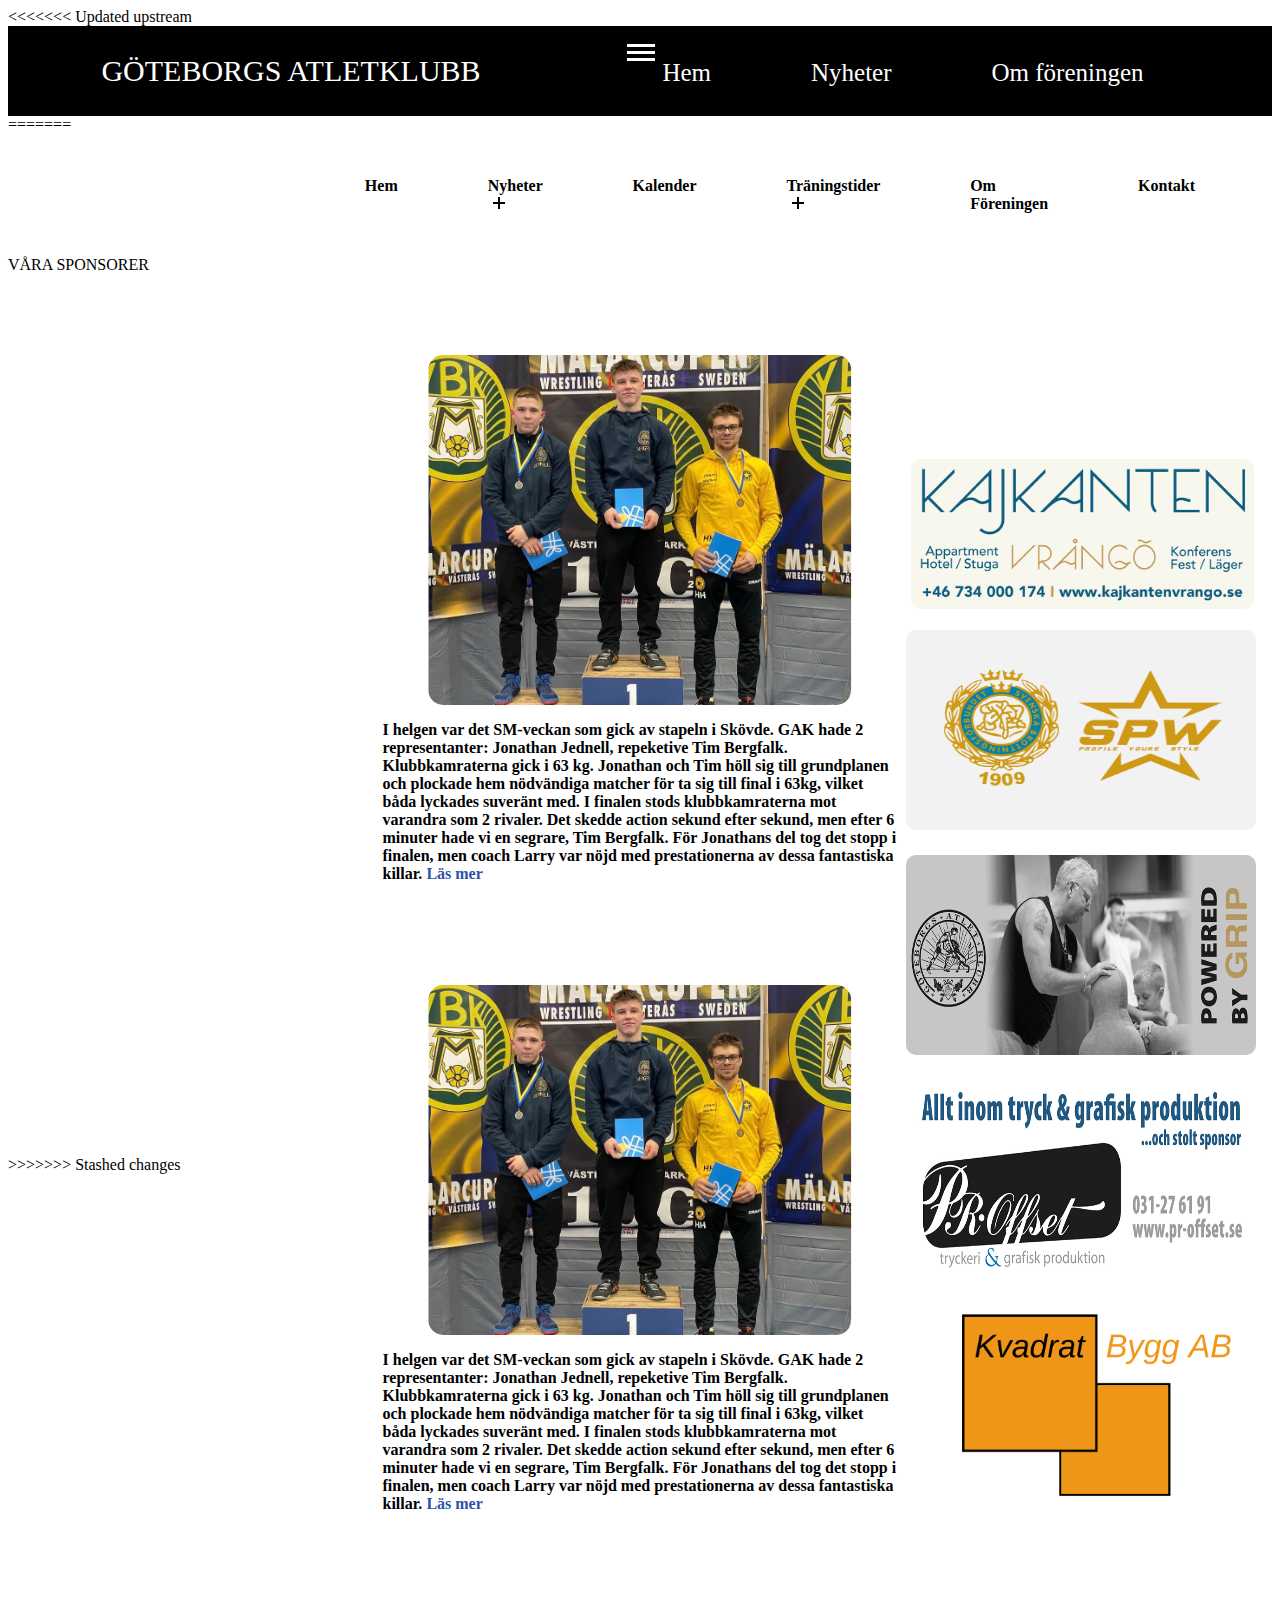
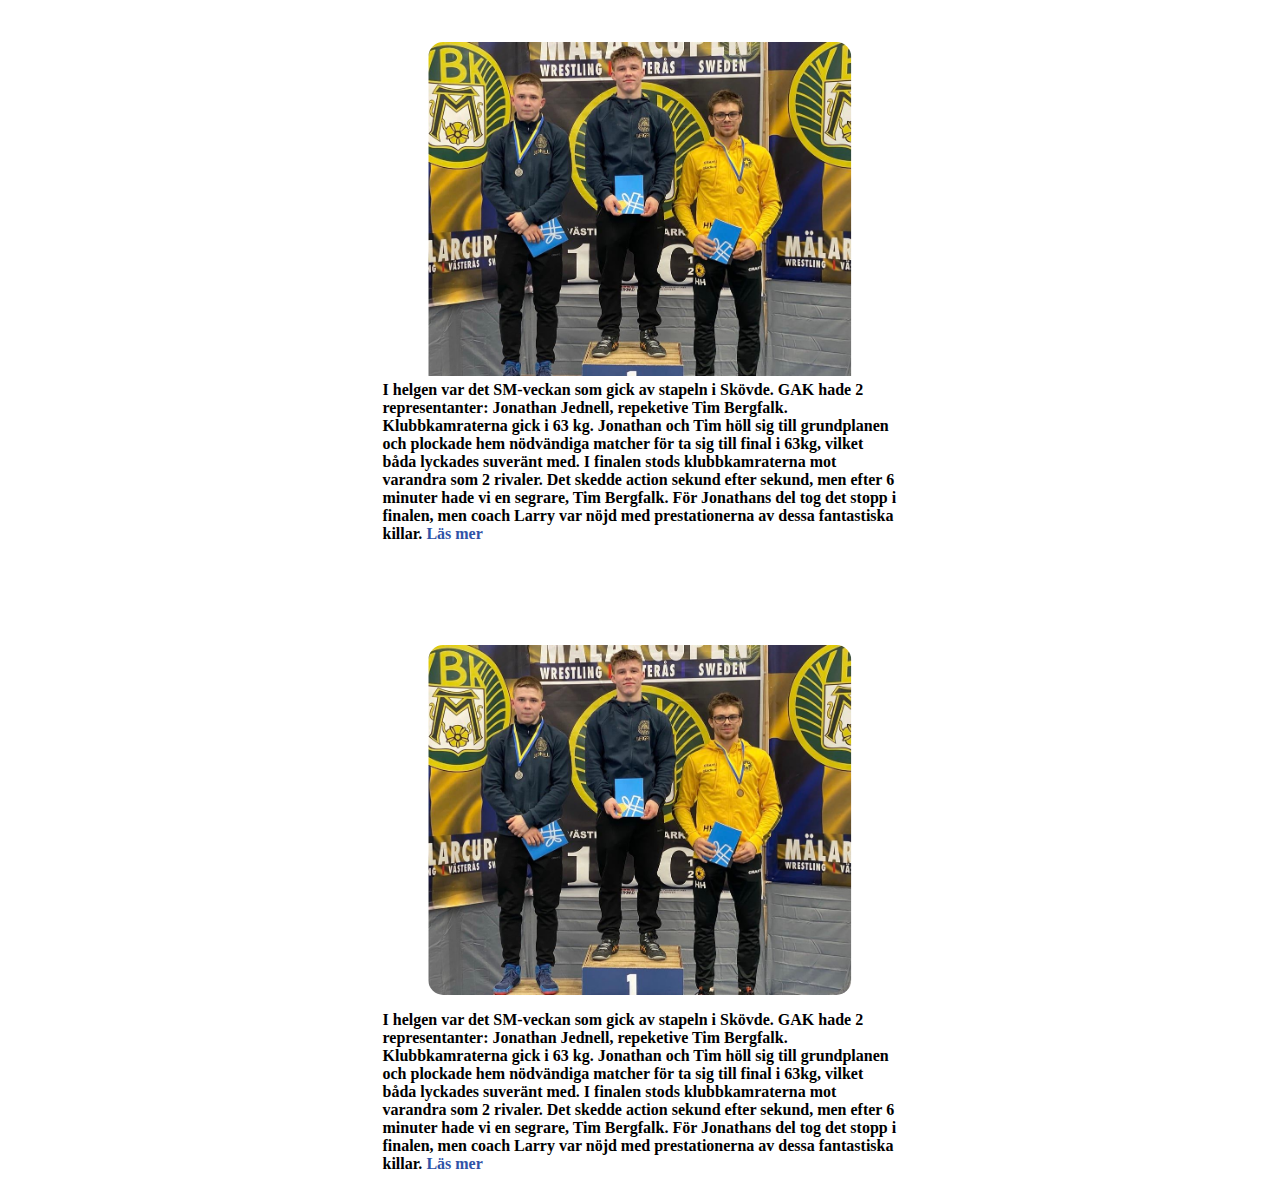
==== index.html @ 0776676f "2023-02-24" ====
<!DOCTYPE html>
<html lang="en">
<head>
    <meta charset="UTF-8">
    <meta http-equiv="X-UA-Compatible" content="IE=edge">
    <meta name="viewport" content="width=device-width, initial-scale=1.0">
    <link rel="stylesheet" href="/css/style.css">
    <title>Göteborgs atletklubb</title>
</head>
<body>
<<<<<<< Updated upstream
    <nav class="navbar">
        <a class="logo" href="#">GÖTEBORGS ATLETKLUBB</a>
        <ul class="nav-links">
            <input type="checkbox" id="checkbox_toggle">
            <label for="checkbox_toggle"class="hamburger"><span class="hamburger-line"></span></label>
            <div class="menu">
                <li><a href="index.html">Hem</a></li>
                <li><a href="nyheter.html">Nyheter</a></li>
                <li><a href="om_foreningen.html">Om föreningen</a></li>
            </div>
        </ul>
    </nav>
</body>
</html>


<!--Försök att ta bort hamburger-line när den är på desktop till nästa gång-->
=======

    <!--Header start-->
    <header class="header">
        <div class="container">
            <div class="header-main">
                <div class="logo">
                   <center><a href="#"><img src="/img/download-removebg-preview (1).png" alt="" class="loggan"></a></center> 
                    <strong><p>Göteborgs atletklubb</p></strong>
                </div>
                <div class="open-nav-menu">
                    <span></span>
                </div>
                <div class="menu-overlay">
                </div>
                <!--Navigation menu start-->
                <nav class="nav-menu">
                    <div class="close-nav-menu">
                        <img class="kryss" src="/img/Red-x-button.png" alt="close">

                    </div>
                    <ul class="menu">
                        <li class="menu-item">
                            <a href="#">Hem</a>
                        </li>
                        <li class="menu-item menu-item-has-children">
                            <a href="#" data-toggle ="sub-menu">Nyheter <i class="plus"></i></a>
                            <ul class="sub-menu">
                                <li class="menu-item"><a href="#">Våra Nyheter</a></li>
                                <li class="menu-item"><a href="#">SBF Nyheter</a></li>
                                <li class="menu-item"><a href="#">Stadslag Nyheter</a></li>
                            </ul>
                        </li> <li class="menu-item">
                            <a href="#">Kalender</a>
                        </li> <li class="menu-item menu-item-has-children">
                            <a href="#" data-toggle ="sub-menu">Träningstider <i class="plus" href="#"></i></a>
                            <ul class="sub-menu">
                                <li class="menu-item"><a href="#">Brottarskolan</a></li>
                                <li class="menu-item"><a href="#">Mellangruppen</a></li>
                                <li class="menu-item"><a href="#">Tävlingsruppen</a></li>
                            </ul>
                        </li> <li class="menu-item">
                            <a href="#">Om föreningen</a>
                        </li> <li class="menu-item">
                            <a href="#">Kontakt</a>
                        </li>
                    </ul>
                </nav>
                <!--Navigation menu end-->
            </div>
        </div>
    </header>
    <!--Header end-->
    <!--Här är början av home-section-->
    <section class="home-section">
        <div class="card">
            <img class="card-img" src="/img/Tim Bergfalk GAK SM guld 63kg 2021.jpeg" alt="">
            <h2>SM-VECKAN 2023</h2>
            <div class="text">
            </div>
            <div class="bildtext">
                <strong><p>I helgen var det SM-veckan som gick av stapeln i Skövde. GAK hade 2 representanter: Jonathan Jednell, repeketive Tim Bergfalk.
                    Klubbkamraterna gick i 63 kg. 
                    Jonathan och Tim höll sig till grundplanen och plockade hem nödvändiga matcher för ta sig till final i 63kg, vilket båda lyckades suveränt med.
                    I finalen stods klubbkamraterna mot varandra som 2 rivaler. Det skedde action sekund efter sekund, men efter 6 minuter hade vi en segrare, Tim Bergfalk. 
                    För Jonathans del tog det stopp i finalen, men coach Larry var nöjd med prestationerna av dessa fantastiska killar.
                    <a class="läs-mer" href="https://www.google.com/?hl=sv" target="_blank">Läs mer</a>
                </p></strong>
            </div>
        </div>

        <div class="card1">
            <img class="card-img1" src="/img/Tim Bergfalk GAK SM guld 63kg 2021.jpeg" alt="" >
            <div class="text1">
            </div>
            <div class="bildtext1">
                <strong><p>I helgen var det SM-veckan som gick av stapeln i Skövde. GAK hade 2 representanter: Jonathan Jednell, repeketive Tim Bergfalk.
                    Klubbkamraterna gick i 63 kg. 
                    Jonathan och Tim höll sig till grundplanen och plockade hem nödvändiga matcher för ta sig till final i 63kg, vilket båda lyckades suveränt med.
                    I finalen stods klubbkamraterna mot varandra som 2 rivaler. Det skedde action sekund efter sekund, men efter 6 minuter hade vi en segrare, Tim Bergfalk. 
                    För Jonathans del tog det stopp i finalen, men coach Larry var nöjd med prestationerna av dessa fantastiska killar.
                    <a class="läs-mer" href="https://www.google.com/?hl=sv" target="_blank">Läs mer</a>
                </p></strong>
            </div>
        </div>

        <div class="card2">
            <img class="card-img2" src="/img/Tim Bergfalk GAK SM guld 63kg 2021.jpeg" alt="">
            <div class="text2">
            </div>
            <div class="bildtext2">
                <strong><p>I helgen var det SM-veckan som gick av stapeln i Skövde. GAK hade 2 representanter: Jonathan Jednell, repeketive Tim Bergfalk.
                    Klubbkamraterna gick i 63 kg. 
                    Jonathan och Tim höll sig till grundplanen och plockade hem nödvändiga matcher för ta sig till final i 63kg, vilket båda lyckades suveränt med.
                    I finalen stods klubbkamraterna mot varandra som 2 rivaler. Det skedde action sekund efter sekund, men efter 6 minuter hade vi en segrare, Tim Bergfalk. 
                    För Jonathans del tog det stopp i finalen, men coach Larry var nöjd med prestationerna av dessa fantastiska killar.
                    <a class="läs-mer" href="https://www.google.com/?hl=sv" target="_blank" >Läs mer</a>
                </p></strong>
            </div>
        </div>

        <div class="card3">
            <img class="card-img3" src="/img/Tim Bergfalk GAK SM guld 63kg 2021.jpeg" alt="">
            <div class="text3">
            </div>
            <div class="bildtext3">
                <strong><p>I helgen var det SM-veckan som gick av stapeln i Skövde. GAK hade 2 representanter: Jonathan Jednell, repeketive Tim Bergfalk.
                    Klubbkamraterna gick i 63 kg. 
                    Jonathan och Tim höll sig till grundplanen och plockade hem nödvändiga matcher för ta sig till final i 63kg, vilket båda lyckades suveränt med.
                    I finalen stods klubbkamraterna mot varandra som 2 rivaler. Det skedde action sekund efter sekund, men efter 6 minuter hade vi en segrare, Tim Bergfalk. 
                    För Jonathans del tog det stopp i finalen, men coach Larry var nöjd med prestationerna av dessa fantastiska killar.
                    <a class="läs-mer" href="https://www.google.com/?hl=sv" target="_blank" >Läs mer</a>
                </p></strong>
            </div>
        </div>

        <p class="våra-sponsorer">VÅRA SPONSORER</p>
        
        <img class="vrångö" src="/img/Kajkanten Vrångö sponsor.jpg" alt="">
        <img class="spw" src="/img/SPW-Swedewrestling.webp" alt="">
        <img class="grip" src="/img/Powered by grip.jpg" alt="">
        <img class="sponsor" src="/img/Pr & Offset produktion.jpg" alt="sponsor">
        <img class="ny_sponsor" src="/img/Kvadrat.png" alt="Den nya sponsorn">


    
    </section>


    <!--Här är slutet av home-section-->

    <script src="/js/index.js"></script>
</body>
</html>
>>>>>>> Stashed changes
---- css/style.css ----
<<<<<<< Updated upstream
* {
    margin: 0px;
    padding: 0px;
    box-sizing: border-box;
}

body{
   font-family: 'Times New Roman', Times, serif;
=======
body{
    line-height: 1.5;
    font-family: 'Times New Roman', Times, serif;
    font-weight: 400;
    background: linear-gradient(450deg, #004765, #BCD3F2);

}

body .hidden-scrolling{
    overflow-y: hidden;
    
}

*{
    margin: 0;
    box-sizing: border-box;
}

.container{
    max-width: 1170px;
    margin: auto;
}


ul{
    list-style: none;
    margin: 0;
    padding: 0;
>>>>>>> Stashed changes
}

a{
    text-decoration: none;
}

<<<<<<< Updated upstream
li{
    list-style: none;
}

.navbar {
    display: flex;
    height: 90px;
    align-items: center;
    justify-content: space-around;
    padding: 20px;
    background-color: black;
    color: white;
}
.nav-links a {
    color: white;
}

.logo {
    font-size: 30px;
    color: #fff;
    cursor: pointer;
}

.menu {
    display: flex;
    font-size: 25px;
    gap: 30px;
}

.menu li{
    padding: 5px 15px;
}

.menu a {
    padding: 10px 20px;
}

.menu a:hover{
    transition: 0.3s all ease;
    color: #000;
    background-color: white;
}

#checkbox_toggle{
    display: none;
}

.hamburger{
    display: flex;
    font-size: 24px;
    cursor: pointer;
}

.hamburger-line{
    background-color: white;
    display: block;
    height: 3px;
    position: relative;
    width: 28px;
}

.hamburger-line::before,
.hamburger-line::after{
    background-color: white;
    content: "";
    display: block;
    position: absolute;
    transition: 0.3s all ease;
    width: 100%;
    height: 100%;
}

.hamburger-line::before{
    top: 7px;
}


.hamburger-line::after{
    top: -7px;
}

@media (max-width: 768px) {
    .menu{
        display: none;
        max-height: 0;
        overflow: hidden;
        position: absolute;
        border-top: 3px solid white;
        text-align: center;
        right: 0px;
        left: 0px;
        margin-top: 20px;
        z-index: 10;
    }

    .menu li a{
        color: rgb(255, 255, 255);
        display: block;
        padding: 15px;
    }

    .menu li{
        transition: 0.5s all ease;
        background-color: black;
        color: white;
        padding: 10px 20px;
    }

    .menu li:hover {
        transition: 0.5s all ease;
        color: white;
    }

    #checkbox_toggle:checked ~ .menu {
        display: block;
        max-height: 100%;
        transition: all 0.5s;
    }

    .hamburger{
        display: block;
        padding: 20px 0px;
    }

    #checkbox_toggle:checked ~ .hamburger .hamburger-line {
        background-color: transparent;
    }

    #checkbox_toggle:checked ~ .hamburger .hamburger-line::before {
        transform: rotate(-45deg);
        top: 0px;
    }

    #checkbox_toggle:checked ~ .hamburger .hamburger-line::after {
        transform: rotate(45deg);
        top: 0px;
    }
}
=======
/*Header*/
.header{
    position: absolute;
    width: 100%;
    left: 0;
    top: 0;
    z-index: 99;
    padding: 15px;
}

.header-main{
    background-color: white;
    display: flex;
    justify-content: space-between;
    align-items: center;
    padding: 10px 0;
    border-radius: 4px;

}

.header .logo{
    padding: 0 15px;
}

.header .logo a{
    font-size: 30px;
    text-transform: capitalize;
    color: gold;
    font-weight: 600;
}


.loggan{
    width: 125px;
}
.header .nav-menu{
    padding: 0 15px;
}

.header .menu > .menu-item{
    display: inline-block;
    margin-left: 30px;
    position: relative;
}

.header .menu > .menu-item > a{
    display: block;
    padding: 12px 0;
    font-size: 16px;
    color: black;
    text-transform: capitalize;
    font-weight: 600;
    transition: all 0.3s ease;
}

.header .menu > .menu-item > a .plus{
    display: inline-block;
    height: 12px;
    width: 12px;
    position: relative;
    margin-left: 5px;
    pointer-events: none;
}

.header .menu > .menu-item > a .plus::before,
.header .menu > .menu-item > a .plus::after{
    content: "";
    position: absolute;
    box-sizing: border-box;
    left: 50%;
    top: 50%;
    background-color: black;
    height: 2px;
    width: 100%;
    transform: translate(-50%, -50%);
    transition: all 0.3s ease;
}
.header .menu > .menu-item:hover > a .plus::before,
.header .menu > .menu-item:hover > a .plus::after{
    background-color: #2277bb;

}
.header .menu > .menu-item > a .plus::after{
    transform: translate(-50%, -50%)rotate(-90deg);
}



.header .menu > .menu-item > .sub-menu > .menu-item > a:hover,
.header .menu > .menu-item:hover > a{
    color: #2277bb;
}

.header .menu > .menu-item > .sub-menu{
    box-shadow: 0 0 10px rgba(0, 0, 0, 0.2);
    width: 200px;
    position: absolute;
    left: 0;
    top: 100%;
    background-color: white;
    padding: 10px 0;
    border-top: 3px solid rgba(34,119,187,0.90);
    transform: translateY(10px);
    transition: all 0.3s ease;
    opacity: 0;
    visibility: hidden;
}

@media(min-width:992px){
    body{
        margin: 0;
        padding: 0;
    }

    .vrångö{
        position: absolute;
        top: 51%;
        right: 2%;
        height: 150px;
        width: auto;
        border-radius: 10px;
       
    }
    
    .spw{
        position: absolute;
        top: 70%;
        right: 1.9%;
        height: 200px;
        width: 350px;
        border-radius: 10px;
    }
    
    .grip{
        position: absolute;
        top: 95%;
        right: 1.9%;
        height: 200px;
        width: 350px;
        border-radius: 10px;
    }
    
    .sponsor{
        position: absolute;
        top: 120%;
        right: 1.9%;
        height: 200px;
        width: 350px;
        border-radius: 10px;
    }

    .ny_sponsor{
        position: absolute;
        top: 145%;
        right: 0.5%;
        height: 200px;
        width: 350px;
        border-radius: 10px;
    }
    

    .header .menu > .menu-item-has-children:hover > .sub-menu{
    transform: translateY(0);
    opacity: 1;
    visibility: visible;
}
.header .menu > .menu-item-has-children:hover > a .plus::after{
    transform: translate(-50%, -50%)rotate(0deg);
}

h2{
    color: white;
    position: absolute;
    top: 35%;
    left: 45%;
}


}

.header .menu > .menu-item > .sub-menu > .menu-item{
    display: block;
}

.header .menu > .menu-item > .sub-menu > .menu-item > a{
    display: block;
    padding: 10px 20px;
    font-size: 16px;
    font-weight: 600;
    color: black;
    transition: all 0.3s ease;
    text-transform: capitalize;   
}

.header .open-nav-menu{
    height: 34px;
    width: 40px;
    margin-right: 15px;
    display: none;
    align-items: center;
    justify-content: center;
    cursor: pointer;

}

.header .open-nav-menu span{
    display: block;
    height: 3px;
    width: 24px;
    background-color: black;
    position: relative;
}

.header .open-nav-menu span::before,
.header .open-nav-menu span::after{
    content: "";
    position: absolute;
    left: 0;
    width: 100%;
    height: 100%;
    background-color: black;
    box-sizing: border-box;
}

.header .open-nav-menu span::before{
    top: -7px;
}
.header .open-nav-menu span::after{
    top: 7px;
}

.header .close-nav-menu{
    height: 40px;
    width: 40px;
    background-color: #ffffff;
    margin: 0 0 15px 15px;
    cursor: pointer;
    display: none;
    align-items: center;
    justify-content: center;
}

.header .close-nav-menu img{
    width: 16px;
}

.header .menu-overlay{
    position: fixed;
    z-index: 999;
    background-color: rgba(0, 0, 0, 0.5);
    left: 0;
    top: 0;
    height:100%;
    width: 100%;
    visibility: hidden;
    opacity: 0;
    transition: all 0.3s ease;
}

.header .menu-overlay.active{
    visibility: visible;
    opacity: 1;

}
/*Home section*/
.home-section{
    width: 100%;
    display: block;
    min-height: 100vh;
    /*background-image: url(/img/1-GAK-mattan-från-cafeet.jpg);
    background-position: center center;
    background-repeat: no-repeat;
    background-size: cover;*/
}



/*responsive for mobile*/

@media(max-width: 991px){

    body{
        margin: 0;
        padding: 0;
    }

    .våra-sponsorer{
        position: absolute;
        top: 336%;
        left: 30%;
        color: white;
        font-size: 20px;
        font-weight: bold;
    }
    .vrångö{
        position: absolute;
        top: 340%;
        left: 100px;
        height: 100px;
        width: auto;
        border-radius: 10px;
    }

    .spw{
        position: absolute;
        top: 355%;
        left: 100px;
        height: 100px;
        width: 230px;
        border-radius: 10px;
    }

    .sponsor{
        position: absolute;
        top: 370%;
        left: 97px;
        height: 101px;
        width: auto;
        border-radius: 10px;
    }

    .grip{
        position: absolute;
        top: 385% ;
        left: 96px ;
        height: 145px;
        width: 230px;
        border-radius: 10px;
        padding-bottom: 5px;
    }
    
    .ny_sponsor{
        position: absolute;
        top: 405%;
        left: 130px;
        height: 101px;
        width: auto;
        border-radius: 10px;
    }
    
    

    .header .nav-menu{
        position: fixed;
        right: -280px;
        visibility: hidden;
        width: 280px;
        height: 100%;
        top: 0;
        overflow-y: auto;
        background-color: #222222;
        z-index: 1000;
        padding: 15px 0;
        transition: all 0.5s ease;
    }
    .header .nav-menu.open{
        visibility: visible;
        right: 0px;
    }
    .header .menu > .menu-item {
        display: block;
        margin: 0;
    }

    .header .menu > .menu-item-has-children > a{
        display: flex;
        justify-content: space-between;
        align-items: center;
    }

    .header .menu > .menu-item > a{
        color: white;
        padding: 12px 15px;
        border-bottom: 1px solid #333333;
    }
    .header .menu > .menu-item:first-child > a{
        border-top: 1px solid #333333;


    }

    .header .menu > .menu-item > a .plus:before,
    .header .menu  > .menu-item > a .plus:after{
        background-color: white;
    }

    .header .menu  > .menu-item-has-children.active > a .plus:after{
        transform: translate(-50%, -50%) rotate(0deg);
    }
   
    .header .menu > .menu-item > .sub-menu{
        width: 100%;
        position: relative;
        opacity: 1;
        visibility: visible;
        border: none;
        background-color: transparent;
        box-shadow: none;
        transform: translateY(0px);
        padding: 0px;
        left: auto;
        top: auto;
        max-height: 0;
        overflow: hidden;
    }
    .header .menu > .menu-item > .sub-menu > .menu-item > a{
        padding: 12px 45px;
        color: #ffffff;
        border-bottom: 1px solid grey;
    }

    .header .close-nav-menu,
    .header .open-nav-menu{
        display: flex;
    }

    h2{
        color: white;
        position: absolute;
        top: 35%;
        left: 35%;
    }

}

/*Nu börjar koden om själva informationen */
/*h2{
    color: white;
    position: absolute;
    transform: translate(100%, -100%);
    top: 35%;
    left: 30%;
    text-align: center;
    font-size: 30px;
}
*/


.text{
    position: absolute;
    top: 25%;
    left: 50%;
    transform: translate(-50%, 50%);
    background-color: white;
    border-radius: 5px;
    width: 200px;    
}

.card-img{
    position: absolute;
    top: 230%;
    left: 50%;
    transform: translate(-50%, 50%);
    height: 350px;
    border-radius: 15px;
}

.bildtext{
    position: absolute;
    top: 280%;
    left: 50%;
    transform: translate(-50%, 50%);
    background-color: white;
    padding: 5px;
    border-radius: 5px;
    width: 525px;
}



.text1{
    position: absolute;
    top: 25%;
    left: 50%;
    transform: translate(-50%, 50%);
    background-color: white;
    border-radius: 5px;
    width: 200px;
    
    
}

.card-img1{
    position: absolute;
    top: 20%;
    left: 50%;
    transform: translate(-50%, 50%);
    height: 350px;
    border-radius: 15px;
}

.bildtext1{
    position: absolute;
    top: 70%;
    left: 50%;
    transform: translate(-50%, 50%);
    background-color: white;
    padding: 5px;
    border-radius: 5px;
    width: 525px;
}


.text2{
    position: absolute;
    top: 25%;
    left: 50%;
    transform: translate(-50%, 50%);
    background-color: white;
    border-radius: 5px;
    width: 200px;
    
    
}

.card-img2{
    position: absolute;
    top: 90%;
    left: 50%;
    transform: translate(-50%, 50%);
    height: 350px;
    border-radius: 15px;
}

.bildtext2{
    position: absolute;
    top: 140%;
    left: 50%;
    transform: translate(-50%, 50%);
    background-color: white;
    padding: 5px;
    border-radius: 5px;
    width: 525px;
}


.text3{
    position: absolute;
    top: 25%;
    left: 50%;
    transform: translate(-50%, 50%);
    background-color: white;
    border-radius: 5px;
    width: 200px;
    
    
}

.card-img3{
    position: absolute;
    top: 163%;
    left: 50%;
    transform: translate(-50%, 50%);
    height: 350px;
    border-radius: 15px;
}

.bildtext3{
    position: absolute;
    top: 210%;
    left: 50%;
    transform: translate(-50%, 50%);
    background-color: white;
    padding: 5px;
    border-radius: 5px;
    width: 525px;
}


.läs-mer{
    background-color: transparent;
    text-decoration: none;
    color: #2f53a7;
}

/*
.vrångö{
    position: absolute;
    top: 51%;
    right: 2%;
    height: 150px;
    width: auto;
    border-radius: 10px;
   
}

.spw{
    position: absolute;
    top: 70%;
    right: 1.9%;
    height: 200px;
    width: 350px;
    border-radius: 10px;
}

.grip{
    position: absolute;
    top: 95%;
    right: 1.9%;
    height: 200px;
    width: 350px;
    border-radius: 10px;
}

.sponsor{
    position: absolute;
    top: 120%;
    right: 1.9%;
    height: 200px;
    width: 350px;
    border-radius: 10px;
}

.sponsor2{
    position: absolute;
    top: 145%;
    right: 1.9%;
    height: 200px;
    width: 350px;
    border-radius: 10px;
}
>>>>>>> Stashed changes
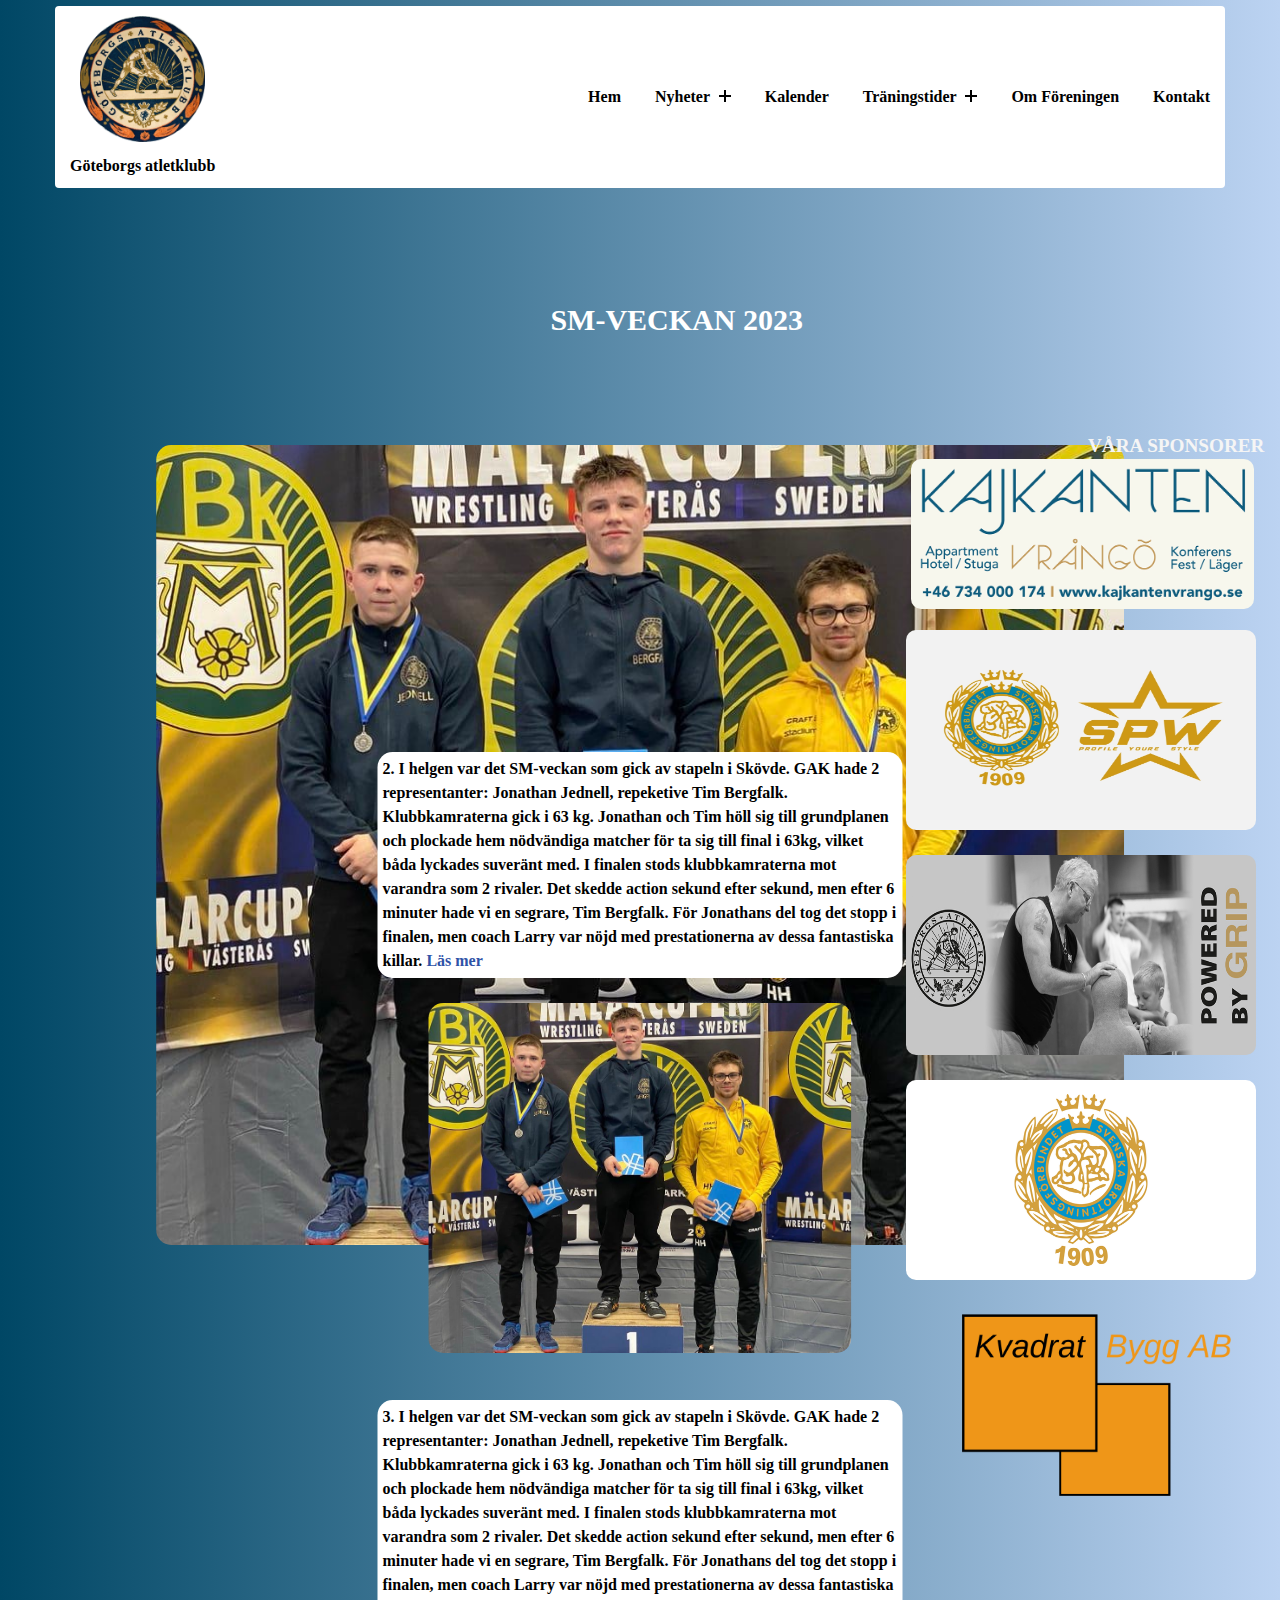
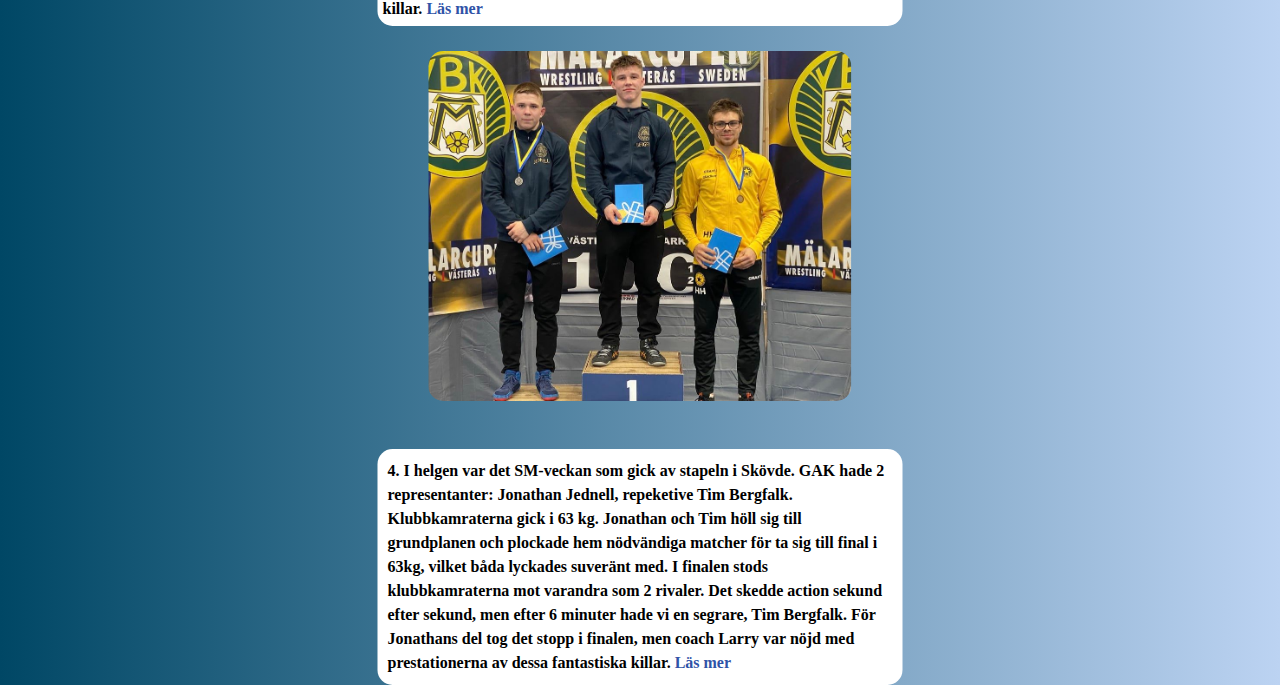
==== commit ca255b1d: "2023-03-03" ====
--- a/index.html
+++ b/index.html
@@ -6,34 +6,19 @@
     <meta name="viewport" content="width=device-width, initial-scale=1.0">
     <link rel="stylesheet" href="/css/style.css">
     <title>Göteborgs atletklubb</title>
+    <link rel="website icon" type="png" href="img/gak logga.png">
 </head>
+
 <body>
-<<<<<<< Updated upstream
-    <nav class="navbar">
-        <a class="logo" href="#">GÖTEBORGS ATLETKLUBB</a>
-        <ul class="nav-links">
-            <input type="checkbox" id="checkbox_toggle">
-            <label for="checkbox_toggle"class="hamburger"><span class="hamburger-line"></span></label>
-            <div class="menu">
-                <li><a href="index.html">Hem</a></li>
-                <li><a href="nyheter.html">Nyheter</a></li>
-                <li><a href="om_foreningen.html">Om föreningen</a></li>
-            </div>
-        </ul>
-    </nav>
-</body>
-</html>
-
-
-<!--Försök att ta bort hamburger-line när den är på desktop till nästa gång-->
-=======
+    
+    <!--Försök att ta bort hamburger-line när den är på desktop till nästa gång-->
 
     <!--Header start-->
     <header class="header">
         <div class="container">
             <div class="header-main">
                 <div class="logo">
-                   <center><a href="#"><img src="/img/download-removebg-preview (1).png" alt="" class="loggan"></a></center> 
+                   <center><a href="index.html"><img src="/img/gak logga.png" alt="" class="loggan"></a></center> 
                     <strong><p>Göteborgs atletklubb</p></strong>
                 </div>
                 <div class="open-nav-menu">
@@ -49,14 +34,14 @@
                     </div>
                     <ul class="menu">
                         <li class="menu-item">
-                            <a href="#">Hem</a>
+                            <a href="index.html">Hem</a>
                         </li>
                         <li class="menu-item menu-item-has-children">
                             <a href="#" data-toggle ="sub-menu">Nyheter <i class="plus"></i></a>
                             <ul class="sub-menu">
-                                <li class="menu-item"><a href="#">Våra Nyheter</a></li>
-                                <li class="menu-item"><a href="#">SBF Nyheter</a></li>
-                                <li class="menu-item"><a href="#">Stadslag Nyheter</a></li>
+                                <li class="menu-item"><a href="våra_nyheter.html">Våra Nyheter</a></li>
+                                <li class="menu-item"><a href="SBF_nyheter.html">SBF Nyheter</a></li>
+                                <li class="menu-item"><a href="Stadslag_nyheter.html">Stadslag Nyheter</a></li>
                             </ul>
                         </li> <li class="menu-item">
                             <a href="#">Kalender</a>
@@ -87,42 +72,26 @@
             <div class="text">
             </div>
             <div class="bildtext">
-                <strong><p>I helgen var det SM-veckan som gick av stapeln i Skövde. GAK hade 2 representanter: Jonathan Jednell, repeketive Tim Bergfalk.
+                <strong><p> 4. I helgen var det SM-veckan som gick av stapeln i Skövde. GAK hade 2 representanter: Jonathan Jednell, repeketive Tim Bergfalk.
                     Klubbkamraterna gick i 63 kg. 
                     Jonathan och Tim höll sig till grundplanen och plockade hem nödvändiga matcher för ta sig till final i 63kg, vilket båda lyckades suveränt med.
                     I finalen stods klubbkamraterna mot varandra som 2 rivaler. Det skedde action sekund efter sekund, men efter 6 minuter hade vi en segrare, Tim Bergfalk. 
                     För Jonathans del tog det stopp i finalen, men coach Larry var nöjd med prestationerna av dessa fantastiska killar.
-                    <a class="läs-mer" href="https://www.google.com/?hl=sv" target="_blank">Läs mer</a>
+                    <a class="läs-mer" href="nyheter.html" target="_blank"> Läs mer</a>
                 </p></strong>
             </div>
         </div>
-
-        <div class="card1">
-            <img class="card-img1" src="/img/Tim Bergfalk GAK SM guld 63kg 2021.jpeg" alt="" >
-            <div class="text1">
-            </div>
-            <div class="bildtext1">
-                <strong><p>I helgen var det SM-veckan som gick av stapeln i Skövde. GAK hade 2 representanter: Jonathan Jednell, repeketive Tim Bergfalk.
-                    Klubbkamraterna gick i 63 kg. 
-                    Jonathan och Tim höll sig till grundplanen och plockade hem nödvändiga matcher för ta sig till final i 63kg, vilket båda lyckades suveränt med.
-                    I finalen stods klubbkamraterna mot varandra som 2 rivaler. Det skedde action sekund efter sekund, men efter 6 minuter hade vi en segrare, Tim Bergfalk. 
-                    För Jonathans del tog det stopp i finalen, men coach Larry var nöjd med prestationerna av dessa fantastiska killar.
-                    <a class="läs-mer" href="https://www.google.com/?hl=sv" target="_blank">Läs mer</a>
-                </p></strong>
-            </div>
-        </div>
-
         <div class="card2">
             <img class="card-img2" src="/img/Tim Bergfalk GAK SM guld 63kg 2021.jpeg" alt="">
             <div class="text2">
             </div>
             <div class="bildtext2">
-                <strong><p>I helgen var det SM-veckan som gick av stapeln i Skövde. GAK hade 2 representanter: Jonathan Jednell, repeketive Tim Bergfalk.
+                <strong><p>2. I helgen var det SM-veckan som gick av stapeln i Skövde. GAK hade 2 representanter: Jonathan Jednell, repeketive Tim Bergfalk.
                     Klubbkamraterna gick i 63 kg. 
                     Jonathan och Tim höll sig till grundplanen och plockade hem nödvändiga matcher för ta sig till final i 63kg, vilket båda lyckades suveränt med.
                     I finalen stods klubbkamraterna mot varandra som 2 rivaler. Det skedde action sekund efter sekund, men efter 6 minuter hade vi en segrare, Tim Bergfalk. 
                     För Jonathans del tog det stopp i finalen, men coach Larry var nöjd med prestationerna av dessa fantastiska killar.
-                    <a class="läs-mer" href="https://www.google.com/?hl=sv" target="_blank" >Läs mer</a>
+                    <a class="läs-mer" href="nyheter.html" target="_blank" >Läs mer</a>
                 </p></strong>
             </div>
         </div>
@@ -132,25 +101,36 @@
             <div class="text3">
             </div>
             <div class="bildtext3">
-                <strong><p>I helgen var det SM-veckan som gick av stapeln i Skövde. GAK hade 2 representanter: Jonathan Jednell, repeketive Tim Bergfalk.
+                <strong><p>3. I helgen var det SM-veckan som gick av stapeln i Skövde. GAK hade 2 representanter: Jonathan Jednell, repeketive Tim Bergfalk.
                     Klubbkamraterna gick i 63 kg. 
                     Jonathan och Tim höll sig till grundplanen och plockade hem nödvändiga matcher för ta sig till final i 63kg, vilket båda lyckades suveränt med.
                     I finalen stods klubbkamraterna mot varandra som 2 rivaler. Det skedde action sekund efter sekund, men efter 6 minuter hade vi en segrare, Tim Bergfalk. 
                     För Jonathans del tog det stopp i finalen, men coach Larry var nöjd med prestationerna av dessa fantastiska killar.
-                    <a class="läs-mer" href="https://www.google.com/?hl=sv" target="_blank" >Läs mer</a>
+                    <a class="läs-mer" href="nyheter.html" target="_blank" >Läs mer</a>
                 </p></strong>
             </div>
         </div>
 
         <p class="våra-sponsorer">VÅRA SPONSORER</p>
-        
-        <img class="vrångö" src="/img/Kajkanten Vrångö sponsor.jpg" alt="">
-        <img class="spw" src="/img/SPW-Swedewrestling.webp" alt="">
+        <!--Fade image start-->
+        <div class="box">
+            <div class="slider">
+                <a href="https://kajkantenvrango.se" target="_blank" rel="noopener noreferrer"><img class="image1" src="/img/Kajkanten Vrångö sponsor.jpg"></a>
+                <a href="https://spw-sport.com/" target="_blank" rel="noopener noreferrer"></a><img class="images" src="/img/SWE-SPW.webp">
+                <img class="images" src="/img/Powered by grip.jpg">
+                <a href="https://www.swedewrestling.se/" target="_blank" rel="noopener noreferrer"><img class="image2" src="/img/Sverige brottning.png"></a>
+                <a href="https://www.kvadratbygg.se/" target="_blank" rel="noopener noreferrer"><img class="image3" src="/img/Kvadrat.png"></a>
+            </div>
+        </div>
+        <!--Fade image end-->
+
+    <div class="bilder">
+        <a href="http://kajkantenvrango.se/" target="_blank" rel="noopener noreferrer"><img class="vrångö" src="/img/Kajkanten Vrångö sponsor.jpg" alt=""></a>
+        <a href="http://spw-sport.com/" target="_blank" rel="noopener noreferrer"><img class="spw" src="/img/SWE-SPW.webp" alt=""></a>   
         <img class="grip" src="/img/Powered by grip.jpg" alt="">
-        <img class="sponsor" src="/img/Pr & Offset produktion.jpg" alt="sponsor">
-        <img class="ny_sponsor" src="/img/Kvadrat.png" alt="Den nya sponsorn">
-
-
+       <a href="http://Swedewrestling.se" target="_blank" rel="noopener noreferrer"><img class="sponsor" src="/img/Sverige brottning.png" alt="sponsor"></a>
+        <a href="https://www.kvadratbygg.se/" target="_blank" rel="noopener noreferrer"><img class="ny_sponsor" src="/img/Kvadrat.png" alt="Den nya sponsorn"></a>  
+    </div>
     
     </section>
 
@@ -158,6 +138,7 @@
     <!--Här är slutet av home-section-->
 
     <script src="/js/index.js"></script>
+    
 </body>
 </html>
->>>>>>> Stashed changes
+
--- a/css/style.css
+++ b/css/style.css
@@ -1,19 +1,13 @@
-<<<<<<< Updated upstream
 * {
     margin: 0px;
     padding: 0px;
-    box-sizing: border-box;
-}
-
-body{
-   font-family: 'Times New Roman', Times, serif;
-=======
+}
+
 body{
     line-height: 1.5;
     font-family: 'Times New Roman', Times, serif;
     font-weight: 400;
     background: linear-gradient(450deg, #004765, #BCD3F2);
-
 }
 
 body .hidden-scrolling{
@@ -36,159 +30,26 @@
     list-style: none;
     margin: 0;
     padding: 0;
->>>>>>> Stashed changes
 }
 
 a{
     text-decoration: none;
 }
 
-<<<<<<< Updated upstream
 li{
     list-style: none;
 }
 
-.navbar {
-    display: flex;
-    height: 90px;
-    align-items: center;
-    justify-content: space-around;
-    padding: 20px;
-    background-color: black;
-    color: white;
-}
-.nav-links a {
-    color: white;
-}
-
-.logo {
-    font-size: 30px;
-    color: #fff;
-    cursor: pointer;
-}
-
-.menu {
-    display: flex;
-    font-size: 25px;
-    gap: 30px;
-}
-
-.menu li{
-    padding: 5px 15px;
-}
-
-.menu a {
-    padding: 10px 20px;
-}
-
-.menu a:hover{
-    transition: 0.3s all ease;
-    color: #000;
-    background-color: white;
-}
-
-#checkbox_toggle{
-    display: none;
-}
-
-.hamburger{
-    display: flex;
-    font-size: 24px;
-    cursor: pointer;
-}
-
-.hamburger-line{
-    background-color: white;
-    display: block;
-    height: 3px;
-    position: relative;
-    width: 28px;
-}
-
-.hamburger-line::before,
-.hamburger-line::after{
-    background-color: white;
-    content: "";
-    display: block;
-    position: absolute;
-    transition: 0.3s all ease;
-    width: 100%;
-    height: 100%;
-}
-
-.hamburger-line::before{
-    top: 7px;
-}
-
-
-.hamburger-line::after{
-    top: -7px;
-}
-
-@media (max-width: 768px) {
-    .menu{
-        display: none;
-        max-height: 0;
-        overflow: hidden;
-        position: absolute;
-        border-top: 3px solid white;
-        text-align: center;
-        right: 0px;
-        left: 0px;
-        margin-top: 20px;
-        z-index: 10;
-    }
-
-    .menu li a{
-        color: rgb(255, 255, 255);
-        display: block;
-        padding: 15px;
-    }
-
-    .menu li{
-        transition: 0.5s all ease;
-        background-color: black;
-        color: white;
-        padding: 10px 20px;
-    }
-
-    .menu li:hover {
-        transition: 0.5s all ease;
-        color: white;
-    }
-
-    #checkbox_toggle:checked ~ .menu {
-        display: block;
-        max-height: 100%;
-        transition: all 0.5s;
-    }
-
-    .hamburger{
-        display: block;
-        padding: 20px 0px;
-    }
-
-    #checkbox_toggle:checked ~ .hamburger .hamburger-line {
-        background-color: transparent;
-    }
-
-    #checkbox_toggle:checked ~ .hamburger .hamburger-line::before {
-        transform: rotate(-45deg);
-        top: 0px;
-    }
-
-    #checkbox_toggle:checked ~ .hamburger .hamburger-line::after {
-        transform: rotate(45deg);
-        top: 0px;
-    }
-}
-=======
+li{
+    top: 0px;
+}
+
 /*Header*/
 .header{
     position: absolute;
     width: 100%;
     left: 0;
-    top: 0;
+    top: -1%;
     z-index: 99;
     padding: 15px;
 }
@@ -210,14 +71,13 @@
 .header .logo a{
     font-size: 30px;
     text-transform: capitalize;
-    color: gold;
     font-weight: 600;
 }
-
 
 .loggan{
     width: 125px;
 }
+
 .header .nav-menu{
     padding: 0 15px;
 }
@@ -291,11 +151,141 @@
     visibility: hidden;
 }
 
+/*Responsive for Desktop*/
+
 @media(min-width:992px){
+    
     body{
         margin: 0;
         padding: 0;
     }
+    
+
+    .card-img{
+        position: absolute;
+        top: 164%;
+        left: 50%;
+        transform: translate(-50%, 50%);
+        height: 350px;
+        border-radius: 15px;
+    }
+
+    .bildtext{
+        position: absolute;
+        top: 214.5%;
+        left: 50%;
+        transform: translate(-50%, 50%);
+        background-color: white;
+        padding: 10px;
+        border-radius: 15px;
+        width: 525px;
+    }
+
+    .text1{
+        position: absolute;
+        top: 25%;
+        left: 50%;
+        transform: translate(-50%, 50%);
+        background-color: white;
+        border-radius: 5px;
+        width: 200px;
+        
+    }
+    
+    .card-img1{
+        position: absolute;
+        top: 20%;
+        left: 50%;
+        transform: translate(-50%, 50%);
+        height: 350px;
+        border-radius: 15px;
+    }
+    
+    .bildtext1{
+        position: absolute;
+        top: 70%;
+        left: 50%;
+        transform: translate(-50%, 50%);
+        background-color: white;
+        padding: 5px;
+        border-radius: 5px;
+        width: 525px;
+    }
+    
+    
+    .text2{
+        position: absolute;
+        top: 25%;
+        left: 50%;
+        transform: translate(-50%, 50%);
+        background-color: white;
+        border-radius: 5px;
+        width: 200px;
+        
+        
+    }
+    
+    .card-img2{
+        position: absolute;
+        top: 5%;
+        left: 50%;
+        transform: translate(-50%, 50%);
+        height: 800px;
+        border-radius: 15px;
+    }
+    
+    .bildtext2{
+        position: absolute;
+        top: 71%;
+        left: 50%;
+        transform: translate(-50%, 50%);
+        background-color: white;
+        padding: 5px;
+        border-radius: 15px;
+        width: 525px;
+    }
+    
+    
+    .text3{
+        position: absolute;
+        top: 25%;
+        left: 50%;
+        transform: translate(-50%, 50%);
+        background-color: white;
+        border-radius: 5px;
+        width: 200px;
+        
+        
+    }
+    
+    .card-img3{
+        position: absolute;
+        top: 92%;
+        left: 50%;
+        transform: translate(-50%, 50%);
+        height: 350px;
+        border-radius: 15px;
+    }
+    
+    .bildtext3{
+        position: absolute;
+        top: 143%;
+        left: 50%;
+        transform: translate(-50%, 50%);
+        background-color: white;
+        padding: 5px;
+        border-radius: 15px;
+        width: 525px;
+    }
+    
+    
+    .läs-mer{
+        background-color: transparent;
+        text-decoration: none;
+        color: #2f53a7;
+    }
+
+
 
     .vrångö{
         position: absolute;
@@ -342,13 +332,26 @@
         width: 350px;
         border-radius: 10px;
     }
-    
-
+
+    .våra-sponsorer{
+        color: whitesmoke;
+        position: absolute;
+        top: 48%;
+        left: 85%;
+        font-size: larger;
+        font-weight: bold;
+    }
+
+    .slider{
+        display: none;
+    }
+    
     .header .menu > .menu-item-has-children:hover > .sub-menu{
     transform: translateY(0);
     opacity: 1;
     visibility: visible;
 }
+
 .header .menu > .menu-item-has-children:hover > a .plus::after{
     transform: translate(-50%, -50%)rotate(0deg);
 }
@@ -356,8 +359,9 @@
 h2{
     color: white;
     position: absolute;
-    top: 35%;
-    left: 45%;
+    font-size: 30px;
+    top: 33%;
+    left: 43%;
 }
 
 
@@ -465,48 +469,188 @@
 @media(max-width: 991px){
 
     body{
-        margin: 0;
-        padding: 0;
+        margin: 0px;
+        padding: 0px;
+    }
+
+    .loggan{
+        height: 100px;
+        width: auto;
+    }
+
+    h2{
+        color: white;
+        position: absolute;
+        top: 35%;
+        left: 30%;
+    }
+
+    .card-img{
+        position: absolute;
+        top: 205%;
+        left: 50%;
+        transform: translate(-50%, 50%);
+        height: 300px;
+        border-radius: 15px;
+    }
+
+    .bildtext{
+        position: absolute;
+        top: 250%;
+        left: 50%;
+        transform: translate(-50%, 50%);
+        background-color: white;
+        padding: 1px;
+        border-radius: 15px;
+        height: auto;
+        width: 350px;
+    }
+
+    .text1{
+        position: absolute;
+        top: 80%;
+        left: 50%;
+        transform: translate(-50%, 50%);
+        background-color: white;
+        border-radius: 5px;
+        width: 200px;
+    }
+    
+    .card-img1{
+        position: absolute;
+        top: 20%;
+        left: 50%;
+        transform: translate(-50%, 50%);
+        height: 350px;
+        border-radius: 15px;
+    }
+    
+    .bildtext1{
+        position: absolute;
+        top: 80%;
+        left: 50%;
+        transform: translate(-50%, 50%);
+        background-color: white;
+        padding: 5px;
+        border-radius: 5px;
+        width: 525px;
+    }
+    
+    
+    .text2{
+        position: absolute;
+        top: 25%;
+        left: 50%;
+        transform: translate(-50%, 50%);
+        background-color: white;
+        border-radius: 5px;
+        width: 200px;
+    }
+    
+    .card-img2{
+        position: absolute;
+        top: 25%;
+        left: 50%;
+        transform: translate(-50%, 50%);
+        height: 300px;
+        border-radius: 15px;
+    }
+    
+    .bildtext2{
+        position: absolute;
+        top: 65%;
+        left: 50%;
+        transform: translate(-50%, 50%);
+        background-color: white;
+        padding: 5px;
+        border-radius: 15px;
+        width: 350px;
+    }
+    
+    
+    .text3{
+        position: absolute;
+        top: 25%;
+        left: 50%;
+        transform: translate(-50%, 50%);
+        background-color: white;
+        border-radius: 5px;
+        width: 200px;
+        
+        
+    }
+    
+    .card-img3{
+        position: absolute;
+        top: 115%;
+        left: 50%;
+        transform: translate(-50%, 50%);
+        height: 300px;
+        border-radius: 15px;
+    }
+    
+    .bildtext3{
+        position: absolute;
+        top: 155%;
+        left: 50%;
+        transform: translate(-50%, 50%);
+        background-color: white;
+        padding: 5px;
+        border-radius: 15px;
+        width: 350px;
+    }
+    
+    
+    .läs-mer{
+        background-color: transparent;
+        text-decoration: none;
+        color: #2f53a7;
     }
 
     .våra-sponsorer{
         position: absolute;
-        top: 336%;
-        left: 30%;
-        color: white;
+        top: 320%;
+        right: 28%;
+        color: whitesmoke;
         font-size: 20px;
         font-weight: bold;
     }
+
+    .bilder{
+        display: none;
+    }
+
+    /*
     .vrångö{
+        position: absolute;
+        top: 325%;
+        left: 100px;
+        height: 100px;
+        width: auto;
+        border-radius: 10px;
+    }
+
+    .spw{
         position: absolute;
         top: 340%;
         left: 100px;
         height: 100px;
+        width: 230px;
+        border-radius: 10px;
+    }
+
+    .sponsor{
+        position: absolute;
+        top: 355%;
+        left: 97px;
+        height: 120px;
         width: auto;
         border-radius: 10px;
     }
 
-    .spw{
-        position: absolute;
-        top: 355%;
-        left: 100px;
-        height: 100px;
-        width: 230px;
-        border-radius: 10px;
-    }
-
-    .sponsor{
-        position: absolute;
-        top: 370%;
-        left: 97px;
-        height: 101px;
-        width: auto;
-        border-radius: 10px;
-    }
-
     .grip{
         position: absolute;
-        top: 385% ;
+        top: 373%;
         left: 96px ;
         height: 145px;
         width: 230px;
@@ -516,14 +660,91 @@
     
     .ny_sponsor{
         position: absolute;
-        top: 405%;
+        top: 393%;
         left: 130px;
         height: 101px;
         width: auto;
         border-radius: 10px;
     }
-    
-    
+    */
+
+
+    /*Fade image in*/
+    .images{
+        width: 230px;
+        height: auto;
+        border-radius: 10px;
+    }
+
+    .image1{
+        width: 230px;
+        height: 255px;
+        border-radius: 10px;
+    }
+
+    .image2{
+        width: 230px;
+        height: 255px;
+        border-radius: 10px;
+    }
+
+    .image3{
+        background-color: white;
+        width: 250px;
+        height: 250px;
+        border-radius: 10px;
+    }
+
+    .box{
+        overflow: hidden;
+        position: absolute;
+        top: 330%;
+        left: 100px;
+    }
+
+    .slider{
+        width: 230px;
+        display: flex;
+        animation: slide 16s infinite;
+    }
+
+    @keyframes slide{
+        0%{
+            transform: translateX(0);
+        }
+        25%{
+            transform: translateX(0);
+        }
+        /*_____________Första bilden ^___________________*/
+        30%{
+            transform: translateX(-100%);
+        }
+        50%{
+            transform: translateX(-100%);
+        }
+        /*______________Andra bilden^________________________________*/
+        55%{
+            transform: translateX(-200%);
+        }
+        75%{
+            transform: translateX(-200%);
+        }
+        /*_______________Tredje bilden^__________________________________________*/
+        80%{
+            transform: translateX(-300%);
+        }
+        90%{
+            transform: translateX(-300%);
+        }
+        /*_______________Fjärde bilden^_______________________________________________________*/
+        95%{
+            transform: translateX(-400%);
+        }
+        100%{
+            transform: translateX(-400%);
+        }
+        /*_______________Femte bilden^______________________________________________________________________*/
+    }
 
     .header .nav-menu{
         position: fixed;
@@ -538,6 +759,7 @@
         padding: 15px 0;
         transition: all 0.5s ease;
     }
+
     .header .nav-menu.open{
         visibility: visible;
         right: 0px;
@@ -560,8 +782,6 @@
     }
     .header .menu > .menu-item:first-child > a{
         border-top: 1px solid #333333;
-
-
     }
 
     .header .menu > .menu-item > a .plus:before,
@@ -599,12 +819,13 @@
         display: flex;
     }
 
-    h2{
+    /*h2{
         color: white;
         position: absolute;
         top: 35%;
-        left: 35%;
-    }
+        left: 30%;
+    }
+    */
 
 }
 
@@ -631,7 +852,7 @@
     width: 200px;    
 }
 
-.card-img{
+/*.card-img{
     position: absolute;
     top: 230%;
     left: 50%;
@@ -639,7 +860,9 @@
     height: 350px;
     border-radius: 15px;
 }
-
+*/
+
+/*
 .bildtext{
     position: absolute;
     top: 280%;
@@ -650,9 +873,10 @@
     border-radius: 5px;
     width: 525px;
 }
-
-
-
+*/
+
+
+/*
 .text1{
     position: absolute;
     top: 25%;
@@ -757,6 +981,8 @@
     text-decoration: none;
     color: #2f53a7;
 }
+
+*/
 
 /*
 .vrångö{
@@ -803,5 +1029,4 @@
     height: 200px;
     width: 350px;
     border-radius: 10px;
-}
->>>>>>> Stashed changes
+}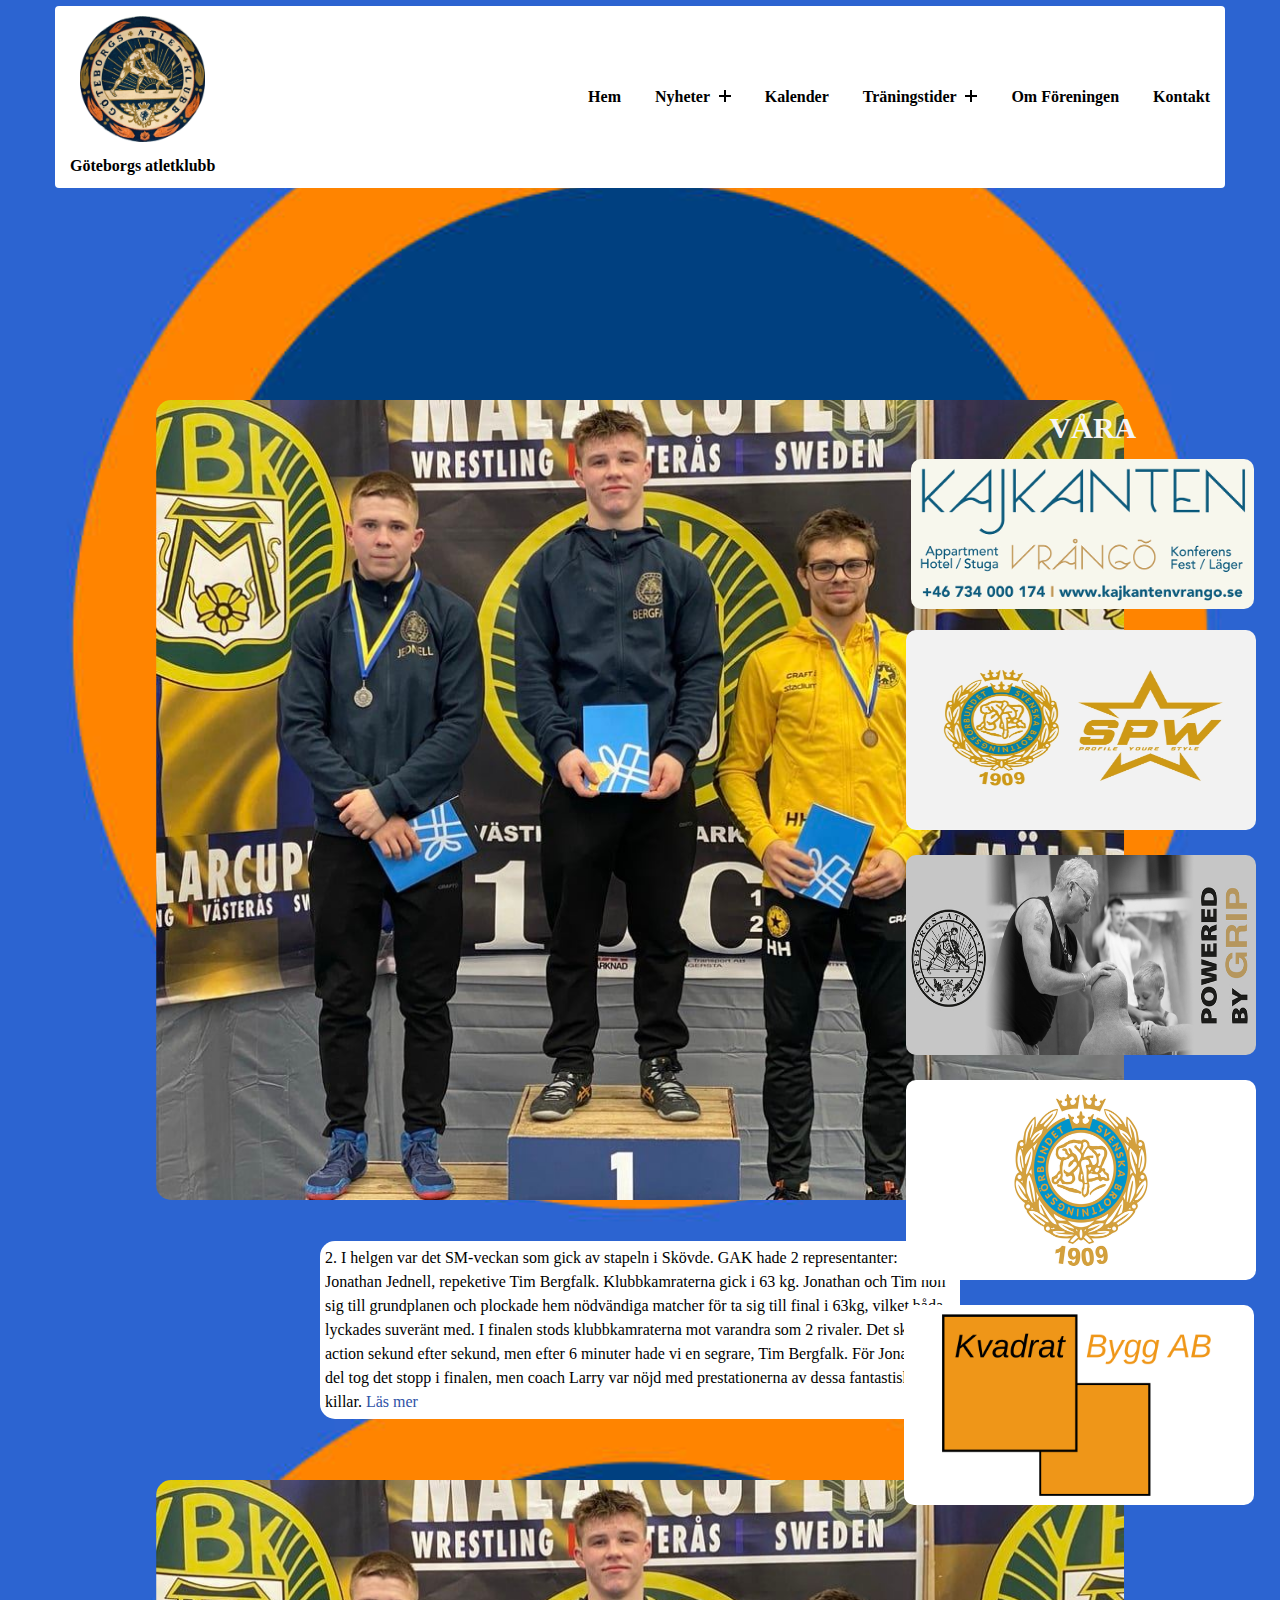
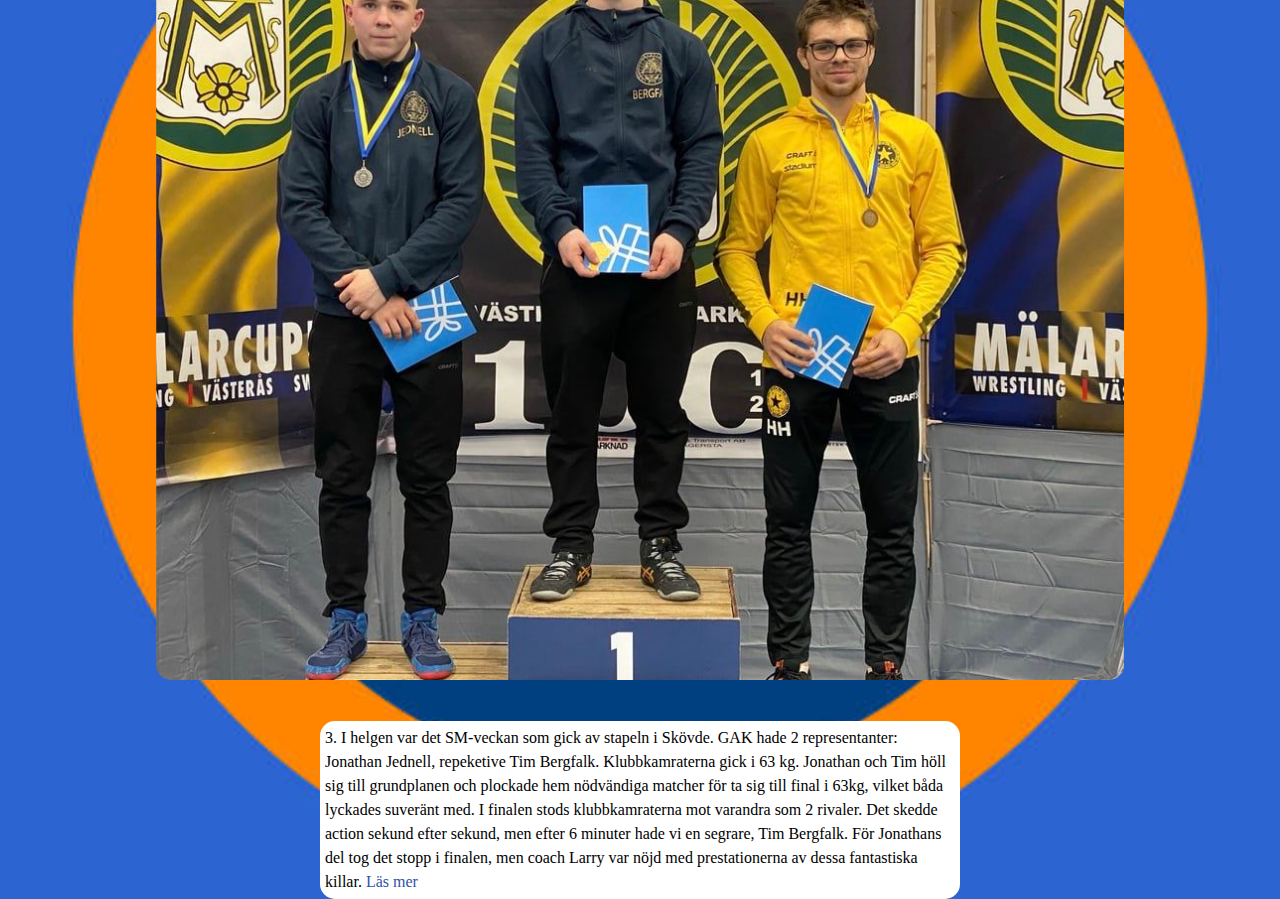
==== commit a9053c24: "2023-04-01" ====
--- a/index.html
+++ b/index.html
@@ -10,9 +10,6 @@
 </head>
 
 <body>
-    
-    <!--Försök att ta bort hamburger-line när den är på desktop till nästa gång-->
-
     <!--Header start-->
     <header class="header">
         <div class="container">
@@ -44,18 +41,18 @@
                                 <li class="menu-item"><a href="Stadslag_nyheter.html">Stadslag Nyheter</a></li>
                             </ul>
                         </li> <li class="menu-item">
-                            <a href="#">Kalender</a>
+                            <a href="Kalender.html">Kalender</a>
                         </li> <li class="menu-item menu-item-has-children">
                             <a href="#" data-toggle ="sub-menu">Träningstider <i class="plus" href="#"></i></a>
                             <ul class="sub-menu">
-                                <li class="menu-item"><a href="#">Brottarskolan</a></li>
-                                <li class="menu-item"><a href="#">Mellangruppen</a></li>
-                                <li class="menu-item"><a href="#">Tävlingsruppen</a></li>
+                                <li class="menu-item"><a href="brottarskolan.html">Brottarskolan</a></li>
+                                <li class="menu-item"><a href="mellangruppen.html">Mellangruppen</a></li>
+                                <li class="menu-item"><a href="Tävlingsgruppen.html">Tävlingsruppen</a></li>
                             </ul>
                         </li> <li class="menu-item">
-                            <a href="#">Om föreningen</a>
+                            <a href="om_foreningen.html">Om föreningen</a>
                         </li> <li class="menu-item">
-                            <a href="#">Kontakt</a>
+                            <a href="Kontakt.html">Kontakt</a>
                         </li>
                     </ul>
                 </nav>
@@ -64,35 +61,23 @@
         </div>
     </header>
     <!--Header end-->
+
+
+
     <!--Här är början av home-section-->
     <section class="home-section">
-        <div class="card">
-            <img class="card-img" src="/img/Tim Bergfalk GAK SM guld 63kg 2021.jpeg" alt="">
-            <h2>SM-VECKAN 2023</h2>
-            <div class="text">
-            </div>
-            <div class="bildtext">
-                <strong><p> 4. I helgen var det SM-veckan som gick av stapeln i Skövde. GAK hade 2 representanter: Jonathan Jednell, repeketive Tim Bergfalk.
-                    Klubbkamraterna gick i 63 kg. 
-                    Jonathan och Tim höll sig till grundplanen och plockade hem nödvändiga matcher för ta sig till final i 63kg, vilket båda lyckades suveränt med.
-                    I finalen stods klubbkamraterna mot varandra som 2 rivaler. Det skedde action sekund efter sekund, men efter 6 minuter hade vi en segrare, Tim Bergfalk. 
-                    För Jonathans del tog det stopp i finalen, men coach Larry var nöjd med prestationerna av dessa fantastiska killar.
-                    <a class="läs-mer" href="nyheter.html" target="_blank"> Läs mer</a>
-                </p></strong>
-            </div>
-        </div>
         <div class="card2">
             <img class="card-img2" src="/img/Tim Bergfalk GAK SM guld 63kg 2021.jpeg" alt="">
             <div class="text2">
             </div>
             <div class="bildtext2">
-                <strong><p>2. I helgen var det SM-veckan som gick av stapeln i Skövde. GAK hade 2 representanter: Jonathan Jednell, repeketive Tim Bergfalk.
+                <p>2. I helgen var det SM-veckan som gick av stapeln i Skövde. GAK hade 2 representanter: Jonathan Jednell, repeketive Tim Bergfalk.
                     Klubbkamraterna gick i 63 kg. 
                     Jonathan och Tim höll sig till grundplanen och plockade hem nödvändiga matcher för ta sig till final i 63kg, vilket båda lyckades suveränt med.
                     I finalen stods klubbkamraterna mot varandra som 2 rivaler. Det skedde action sekund efter sekund, men efter 6 minuter hade vi en segrare, Tim Bergfalk. 
                     För Jonathans del tog det stopp i finalen, men coach Larry var nöjd med prestationerna av dessa fantastiska killar.
-                    <a class="läs-mer" href="nyheter.html" target="_blank" >Läs mer</a>
-                </p></strong>
+                    <a class="läs-mer" href="https://www.facebook.com/groups/156214224416389/search/?q=Senior%20Sm%202021" target="_blank" >Läs mer</a>
+                </p>
             </div>
         </div>
 
@@ -101,17 +86,19 @@
             <div class="text3">
             </div>
             <div class="bildtext3">
-                <strong><p>3. I helgen var det SM-veckan som gick av stapeln i Skövde. GAK hade 2 representanter: Jonathan Jednell, repeketive Tim Bergfalk.
+                <p>3. I helgen var det SM-veckan som gick av stapeln i Skövde. GAK hade 2 representanter: Jonathan Jednell, repeketive Tim Bergfalk.
                     Klubbkamraterna gick i 63 kg. 
                     Jonathan och Tim höll sig till grundplanen och plockade hem nödvändiga matcher för ta sig till final i 63kg, vilket båda lyckades suveränt med.
                     I finalen stods klubbkamraterna mot varandra som 2 rivaler. Det skedde action sekund efter sekund, men efter 6 minuter hade vi en segrare, Tim Bergfalk. 
                     För Jonathans del tog det stopp i finalen, men coach Larry var nöjd med prestationerna av dessa fantastiska killar.
-                    <a class="läs-mer" href="nyheter.html" target="_blank" >Läs mer</a>
-                </p></strong>
+                    <a class="läs-mer" href="https://www.facebook.com/groups/156214224416389/search/?q=Senior%20Sm%202021" target="_blank">Läs mer</a>
+                </p>
             </div>
         </div>
 
-        <p class="våra-sponsorer">VÅRA SPONSORER</p>
+        <p class="våra-sponsorer_1">VÅRA SPONSORER</p>
+
+
         <!--Fade image start-->
         <div class="box">
             <div class="slider">
@@ -123,7 +110,6 @@
             </div>
         </div>
         <!--Fade image end-->
-
     <div class="bilder">
         <a href="http://kajkantenvrango.se/" target="_blank" rel="noopener noreferrer"><img class="vrångö" src="/img/Kajkanten Vrångö sponsor.jpg" alt=""></a>
         <a href="http://spw-sport.com/" target="_blank" rel="noopener noreferrer"><img class="spw" src="/img/SWE-SPW.webp" alt=""></a>   
@@ -131,10 +117,7 @@
        <a href="http://Swedewrestling.se" target="_blank" rel="noopener noreferrer"><img class="sponsor" src="/img/Sverige brottning.png" alt="sponsor"></a>
         <a href="https://www.kvadratbygg.se/" target="_blank" rel="noopener noreferrer"><img class="ny_sponsor" src="/img/Kvadrat.png" alt="Den nya sponsorn"></a>  
     </div>
-    
     </section>
-
-
     <!--Här är slutet av home-section-->
 
     <script src="/js/index.js"></script>
--- a/css/style.css
+++ b/css/style.css
@@ -1,13 +1,13 @@
-* {
-    margin: 0px;
-    padding: 0px;
+* { margin: 0px;
+  padding: 0px;
 }
 
 body{
     line-height: 1.5;
     font-family: 'Times New Roman', Times, serif;
     font-weight: 400;
-    background: linear-gradient(450deg, #004765, #BCD3F2);
+    background-image: url(/img/Bild\ på\ matta.jpg);
+    background-size: cover;
 }
 
 body .hidden-scrolling{
@@ -156,239 +156,802 @@
 @media(min-width:992px){
     
     body{
-        margin: 0;
-        padding: 0;
-    }
-    
+      margin: 0;
+      padding: 0;
+    }
+
+    h5{
+      position: absolute;
+      top: -10%;
+      left: 45%;
+    }
+
+    .historik{
+      background-color: white;
+      position: fixed;
+      top: 20%;
+      left: 18.5%;
+      height: 400vh;
+      width: 61vw;
+      margin: 20px;
+      border-radius: 10px;
+    }
+
+    .historik p{
+      margin: 10px;
+      font-weight: bold;
+      font-family: 'Times New Roman';
+    }
+
+    .kontakta_oss{
+      position: absolute;
+      top: 340%;
+      left: 0%;
+      text-align: start;
+      font-size: larger;
+      margin: 20px;
+      padding: 30px;
+      height: 150px;
+      width: 1850px;
+      border-radius: 10px;
+      background-color: grey;
+    }
+
+    .kontakta_oss p{
+      color: black;
+    }
+
+    .namnet-till-brottarskolan{
+      display: flex;
+      justify-content: center;
+    }
+
+    .brottarskolan{
+      position: absolute;
+      top: 40%;
+      left: 40%;
+      background-color: white;
+      width: 400px;
+      height: 300px;
+      border-radius: 10px;
+      font-size: 40px;
+      font-weight: bolder;
+      margin: 20px;
+    }
+    
+    .dagar-för-brottarskolan{
+      margin: 5px;
+      position: absolute;
+      top: 13%;
+      left: 20%;
+    }
+
+    .tider-för-brottarskolan{
+      position: absolute;
+      top: 15%;
+      left: 60%;
+    }
+
+    .notering{
+      position: absolute;
+      top: 100%;
+      left: 35%;
+      width: 500px;
+      padding: 10px;
+      background-color: white;
+      border-radius: 10px;
+      font-size: 20px;
+      text-align: center;
+      font-weight: bold;
+    }
+
+    h2{
+      color: white;
+      position: absolute;
+      font-size: 50px;
+      top: 33%;
+      left: 40%;
+    }    
 
     .card-img{
-        position: absolute;
-        top: 164%;
+      position: absolute;
+      top: 225%;
+      left: 50%;
+      transform: translate(-50%, 50%);
+      height: 800px;
+      border-radius: 15px;
+    }
+
+    .bildtext{
+      position: absolute;
+      top: 352%;
+      left: 50%;
+      transform: translate(-50%, 50%);
+      background-color: white;
+      padding: 10px;
+      border-radius: 15px;
+      width: auto;
+      height: auto;
+    }
+
+    .text1{
+      position: absolute;
+      top: 25%;
+      left: 50%;
+      transform: translate(-50%, 50%);
+      background-color: white;
+      border-radius: 5px;
+      width: 200px;
+    }
+    
+    .card-img1{
+      position: absolute;
+      top: 20%;
+      left: 50%;
+      transform: translate(-50%, 50%);
+      height: 350px;
+      border-radius: 15px;
+    }
+    
+    .bildtext1{
+      position: absolute;
+      top: 70%;
+      left: 50%;
+      transform: translate(-50%, 50%);
+      background-color: white;
+      padding: 5px;
+      border-radius: 5px;
+      width: 525px;
+    }
+    
+    
+    .text2{
+      position: absolute;
+      top: 25%;
+      left: 50%;
+      transform: translate(-50%, 50%);
+      background-color: white;
+      border-radius: 5px;
+      width: 200px; 
+    }
+    
+    .card-img2{
+      position: absolute;
+      left: 50%;
+      transform: translate(-50%, 50%);
+      height: 800px;
+      border-radius: 15px;
+    }
+    
+    .bildtext2{
+      position: absolute;
+      top: 128%;
+      left: 50%;
+      transform: translate(-50%, 50%);
+      background-color: white;
+      padding: 5px;
+      border-radius: 15px;
+      height: auto;
+      width: auto;
+    }
+    
+    
+    .text3{
+      position: absolute;
+      top: 25%;
+      left: 50%;
+      transform: translate(-50%, 50%);
+      background-color: white;
+      border-radius: 5px;
+      width: 200px;
+    }
+    
+    .card-img3{
+      position: absolute;
+      top: 120%;
+      left: 50%;
+      transform: translate(-50%, 50%);
+      height: 800px;
+      border-radius: 15px;
+    }
+    
+    .bildtext3{
+      position: absolute;
+      top: 248%;
+      left: 50%;
+      transform: translate(-50%, 50%);
+      background-color: white;
+      padding: 5px;
+      border-radius: 15px;
+      width: auto;
+      height: auto;
+    }
+    
+    .läs-mer{
+      background-color: transparent;
+      text-decoration: none;
+      color: #2f53a7;
+    }
+
+    .vrångö{
+      position: absolute;
+      top: 51%;
+      right: 2%;
+      height: 150px;
+      width: auto;
+      border-radius: 10px;
+      }
+    
+    .spw{
+      position: absolute;
+      top: 70%;
+      right: 1.9%;
+      height: 200px;
+      width: 350px;
+      border-radius: 10px;
+      }
+    
+    .grip{
+      position: absolute;
+      top: 95%;
+      right: 1.9%;
+      height: 200px;
+      width: 350px;
+      border-radius: 10px;
+      }
+    
+    .sponsor{
+      position: absolute;
+      top: 120%;
+      right: 1.9%;
+      height: 200px;
+      width: 350px;
+      border-radius: 10px;
+      }
+
+    .ny_sponsor{
+      position: absolute;
+      top: 145%;
+      right: 2%;
+      height: 200px;
+      width: 350px;
+      border-radius: 10px;
+      background-color: white;
+      }
+
+    .våra-sponsorer_1{
+      color: whitesmoke;
+      position: absolute;
+      top: 45%;
+      left: 82%;
+      font-size: 30px;
+      font-weight: bold;
+      }
+
+    .våra-sponsorer{
+      color: whitesmoke;
+      position: absolute;
+      top: 48%;
+      left: 85%;
+      font-size: 30px;
+      font-weight: bold;
+    }
+
+    .våra-sponsorer_2{
+      position: absolute;
+      top: 40%;
+      left: 83%;
+      color: white;
+      font-weight: bolder;
+      font-size: 25px;
+    }
+
+    .idag{
+      padding: 20px;
+    }
+
+    .slider{
+      display: none;
+    }
+
+    table {
+      border-collapse: collapse;
+      width: 100%;
+    }
+    
+    .tävlingsgruppens{
+      background-color: green;
+    }
+    
+    .mellangruppens{
+      background-color: green;
+    }
+
+    .brottarskolans{
+      background-color: green;
+    }
+
+      
+    th, td {
+      border: 1px solid #ddd;
+      text-align: center;
+      padding: 8px;
+    }
+        
+    
+    .schemat{
+      display: flex;
+      justify-content: center;
+      align-items: center;
+      height: 80vh;
+      padding: 20px;
+      width: 50vw;
+      position: relative;
+      left: 25%;
+    }
+    
+    table {
+      border-collapse: collapse;
+      width: 100%;
+    }
+      
+      th, td {
+        border: 1px solid #ddd;
+        text-align: center;
+        padding: 8px;
+      }
+      
+      th{
+        background-color: white;
+      }
+    
+      td{
+        color: white;
+        font-size: larger;
+        font-weight: bold;
+      }
+
+      .body-for-contact-card{
+        min-height: 100vh;
+        display: flex;
+        justify-content: center;
+        align-items: center;
+      }
+
+      .contact-info{
+        display: flex;
+        width: 100%;
+        max-width: 1200px;
+        align-items: center;
+        justify-content: center;
+        padding: 0 20px;
+      }
+
+      .kort{
+        background-color: #333333;
+        padding: 0 20px;
+        margin: 0 20px;
+        width: calc(33% - 20px);
+        height: 200px;
+        display: flex;
+        flex-direction: column;
+        justify-content: center;
+        align-items: center;
+        color: purple;
+      }
+
+      .card-icon{
+        font-size: 28px;
+        background: orange;
+        width: 60px;
+        height: 60px;
+        text-align: center;
+        line-height: 60px !important;
+        border-radius: 50%;
+        transition:  0.3s linear;
+      }
+
+      .kort:hover .card-icon{
+        background: none;
+        color: greenyellow;
+        transform: scale(1.6);
+      }
+
+      .kort p{
+        margin-top: 20px;
+        font-weight: 300;
+        letter-spacing: 2px;
+        max-height: 0;
+        opacity: 0;
+        transition: 0.3s linear;
+        color: white;
+      }
+
+      .kort:hover p{
+        max-height: 40px;
+        opacity: 1;
+      }
+
+      .iconen-sbf{
+        width: 50vw;
+        position: absolute;
+        top: 40%;
+        left: 26%;
+        border-radius: 50px;
+      }
+
+      .info{
+        position: absolute;
+        top: 100%;
+        left: 28.5%;
+        font-size: 40px;
+        font-family: 'Times New Roman';
+        color: white;
+      }
+
+      .idag{
+        margin: 20px;
+        padding: 12px;
+      }
+
+      /*Frank Andersson på desktop*/
+      .bild-på-frank{
+        width: 300px;
+        height: 300px;
+        padding: 10px;
+        border-radius: 20px;
+      }
+
+      .frank-namn{
+        font-size: 20px;
+        position: absolute;
+        left: 5%;
+        justify-content: center;
+      }
+      .meritlista-frank{
+        position: absolute;
+        left: 25%;
+        top: 8.2%;
+        font-size: 28px;
+      }
+
+      .bronsmedalj-frank{
+        width: 40px;
+        position: absolute;
+        left: 26%;
+        top: 10.5%;
+      }
+
+      .guldmedalj-frank1{
+        width: 40px;
+        position: absolute;
+        top: 13%;
+        left: 26%;
+      }
+
+      .guldmedalj-frank2{
+        width: 40px;
+        position: absolute;
+        top: 13%;
+        left: 30%;
+      }
+
+      .guldmedalj-frank3{
+        width: 40px;
+        position: absolute;
+        top: 13%;
+        left: 34%;
+      }
+
+      .guldmedalj-frank4{
+        width: 40px;
+        position: absolute;
+        top: 15.25%;
+        left: 26%;
+      }
+
+      .guldmedalj-frank5{
+        width: 40px;
+        position: absolute;
+        top: 15.25%;
+        left: 30%;
+      }
+
+      .guldmedalj-frank6{
+        width: 40px;
+        position: absolute;
+        top: 15.25%;
+        left: 34%;
+      }
+
+      .guldmedalj-frank7{
+        width: 40px;
+        position: absolute;
+        top: 15.25%;
+        left: 38%;
+      }
+
+      .silvermedalj-frank1{
+        width: 40px;
+        position: absolute;
+        top: 13%;
+        left: 38%;
+      }
+
+      .silvermedalj-frank2{
+        width: 40px;
+        position: absolute;
+        top: 13%;
+        left: 42%;
+      }
+
+      .silvermedalj-frank3{
+        width: 40px;
+        position: absolute;
+        top: 15.25%;
+        left: 42%;
+      }
+
+      .silvermedalj-frank4{
+        width: 40px;
+        position: absolute;
+        top: 15.25%;
+        left: 46%;
+      }
+
+      .silvermedalj-frank5{
+        width: 40px;
+        position: absolute;
+        top: 15.25%;
         left: 50%;
-        transform: translate(-50%, 50%);
-        height: 350px;
-        border-radius: 15px;
-    }
-
-    .bildtext{
-        position: absolute;
-        top: 214.5%;
-        left: 50%;
-        transform: translate(-50%, 50%);
+      }
+
+      .frank-os{
+        position: absolute;
+        left: 25%;
+        top: 9.5%;
+      }
+
+      .frank-vm{
+        position: absolute;
+        left: 25%;
+        top: 12%;
+      }
+
+      .frank-em{
+        position: absolute;
+        left: 25%;
+        top: 14.25%;
+      }
+      /*=======================================*/
+      /*Larry Grip*/
+
+      .body-for-person1{
         background-color: white;
+        width: 12vw;
+        height: 300px;
+        position: absolute;
+        text-align: start;
+        font-weight: bold;
         padding: 10px;
-        border-radius: 15px;
-        width: 525px;
-    }
-
-    .text1{
-        position: absolute;
-        top: 25%;
-        left: 50%;
-        transform: translate(-50%, 50%);
+        top: 50%;
+        left: 30%;
+        margin: 10px;
+        border-radius: 10px;
+      }
+
+      .larry{
+        width: 200px;
+        height: 230px;
+      }
+
+      .egenskaper1{
+        color: #777;
+        font-family:'Times New Roman', Times, serif;
+      }
+
+      /*========================================*/
+      /*Namiq Binnatov*/
+      .body-for-person4{
         background-color: white;
-        border-radius: 5px;
-        width: 200px;
-        
-    }
-    
-    .card-img1{
-        position: absolute;
-        top: 20%;
-        left: 50%;
-        transform: translate(-50%, 50%);
-        height: 350px;
-        border-radius: 15px;
-    }
-    
-    .bildtext1{
-        position: absolute;
-        top: 70%;
-        left: 50%;
-        transform: translate(-50%, 50%);
+        width: 12vw;
+        height: 300px;
+        position: absolute;
+        text-align: start;
+        font-weight: bold;
+        padding: 10px;
+        top: 50%;
+        left: 56%;
+        margin: 10px;
+        border-radius: 10px;
+      }
+
+      .namiq{
+        height: 240px;
+        width: 230px;
+        position: absolute;
+        right: 0.5%;
+      }
+
+      .egenskaper4{
+        color: #777;
+      }
+
+      /*===================================*/
+      /*Dillo Abdi*/
+      .body-for-person3{
         background-color: white;
-        padding: 5px;
-        border-radius: 5px;
-        width: 525px;
-    }
-    
-    
-    .text2{
-        position: absolute;
-        top: 25%;
-        left: 50%;
-        transform: translate(-50%, 50%);
+        width: 12vw;
+        height: 300px;
+        position: absolute;
+        text-align: start;
+        font-weight: bold;
+        padding: 10px;
+        top: 50%;
+        left: 56%;
+        margin: 10px;
+        border-radius: 10px;
+      }
+
+      .dillo{
+        height: 240px;
+        width: 220px;
+        position: absolute;
+        left: 2.5%;
+      }
+
+      .egenskaper3{
+        color: #777;
+      }
+      /*=========================================*/
+
+      /*Patrik Lilja*/
+      .body-for-person2{
         background-color: white;
-        border-radius: 5px;
-        width: 200px;
-        
-        
-    }
-    
-    .card-img2{
-        position: absolute;
-        top: 5%;
-        left: 50%;
-        transform: translate(-50%, 50%);
-        height: 800px;
-        border-radius: 15px;
-    }
-    
-    .bildtext2{
-        position: absolute;
-        top: 71%;
-        left: 50%;
-        transform: translate(-50%, 50%);
-        background-color: white;
-        padding: 5px;
-        border-radius: 15px;
-        width: 525px;
-    }
-    
-    
-    .text3{
-        position: absolute;
-        top: 25%;
-        left: 50%;
-        transform: translate(-50%, 50%);
-        background-color: white;
-        border-radius: 5px;
-        width: 200px;
-        
-        
-    }
-    
-    .card-img3{
-        position: absolute;
-        top: 92%;
-        left: 50%;
-        transform: translate(-50%, 50%);
-        height: 350px;
-        border-radius: 15px;
-    }
-    
-    .bildtext3{
-        position: absolute;
-        top: 143%;
-        left: 50%;
-        transform: translate(-50%, 50%);
-        background-color: white;
-        padding: 5px;
-        border-radius: 15px;
-        width: 525px;
-    }
-    
-    
-    .läs-mer{
-        background-color: transparent;
-        text-decoration: none;
-        color: #2f53a7;
-    }
-
-
-
-    .vrångö{
+        width: 12vw;
+        height: 300px;
+        position: absolute;
+        text-align: start;
+        font-weight: bold;
+        padding: 10px;
+        top: 50%;
+        left: 30%;
+        margin: 10px;
+        border-radius: 10px;
+      }
+
+      .patrik{
+        height: 240px;
+        width: 230px;
+        position: absolute;
+        right: 0.5%;
+      }
+
+      .egenskaper2{
+        color: #777;
+      }
+
+      /*==========================================*/
+      /*Sponsorerna till om föreningen*/
+      .vrångö_3{
         position: absolute;
         top: 51%;
-        right: 2%;
+        right: 0.25%;
         height: 150px;
         width: auto;
         border-radius: 10px;
-       
-    }
-    
-    .spw{
+        }
+      
+      .spw_3{
         position: absolute;
         top: 70%;
-        right: 1.9%;
+        right:0.25%;
         height: 200px;
         width: 350px;
         border-radius: 10px;
-    }
-    
-    .grip{
+        }
+      
+      .grip_3{
         position: absolute;
         top: 95%;
-        right: 1.9%;
+        right:0.25%;
         height: 200px;
         width: 350px;
         border-radius: 10px;
-    }
-    
-    .sponsor{
+        }
+      
+      .sponsor_3{
         position: absolute;
         top: 120%;
-        right: 1.9%;
+        right: 0.25%;
         height: 200px;
         width: 350px;
         border-radius: 10px;
-    }
-
-    .ny_sponsor{
+        }
+  
+      .ny_sponsor_3{
         position: absolute;
         top: 145%;
-        right: 0.5%;
+        right: 0.25%;
         height: 200px;
         width: 350px;
         border-radius: 10px;
-    }
-
-    .våra-sponsorer{
+        background-color: white;
+        }
+  
+      .våra-sponsorer_3{
+        color: whitesmoke;
+        position: absolute;
+        top: 45%;
+        left: 82%;
+        font-size: 30px;
+        font-weight: bold;
+        }
+  
+      .våra-sponsorer_3{
         color: whitesmoke;
         position: absolute;
         top: 48%;
         left: 85%;
-        font-size: larger;
+        font-size: 30px;
         font-weight: bold;
-    }
-
-    .slider{
+      }
+  
+      .våra-sponsorer_3{
+        position: absolute;
+        top: 40%;
+        left: 83%;
+        color: white;
+        font-weight: bolder;
+        font-size: 25px;
+      }
+
+      /*=======================================*/
+
+
+
+
+
+
+
+      /*.body-for-contact-card{
+        background-image: url(/img/Bild\ på\ matta.jpg);
+        background-repeat: no-repeat;
+        background-size: cover;
+        min-height: 100vh;
+        display: flex;
+        justify-content: center;
+        align-items: center;
+      }
+      */
+      .header .menu > .menu-item-has-children:hover > .sub-menu{
+        transform: translateY(0);
+        opacity: 1;
+        visibility: visible;
+      }
+      .header .menu > .menu-item-has-children:hover > a .plus::after{
+        transform: translate(-50%, -50%)rotate(0deg);
+      }}
+      .header .menu > .menu-item > .sub-menu > .menu-item{
+        display: block;
+      }
+      .header .menu > .menu-item > .sub-menu > .menu-item > a{
+        display: block;
+        padding: 10px 20px;
+        font-size: 16px;
+        font-weight: 600;
+        color: black;
+        transition: all 0.3s ease;
+        text-transform: capitalize;
+      }
+      .header .open-nav-menu{
+        height: 34px;
+        width: 40px;
+        margin-right: 15px;
         display: none;
-    }
-    
-    .header .menu > .menu-item-has-children:hover > .sub-menu{
-    transform: translateY(0);
-    opacity: 1;
-    visibility: visible;
-}
-
-.header .menu > .menu-item-has-children:hover > a .plus::after{
-    transform: translate(-50%, -50%)rotate(0deg);
-}
-
-h2{
-    color: white;
-    position: absolute;
-    font-size: 30px;
-    top: 33%;
-    left: 43%;
-}
-
-
-}
-
-.header .menu > .menu-item > .sub-menu > .menu-item{
-    display: block;
-}
-
-.header .menu > .menu-item > .sub-menu > .menu-item > a{
-    display: block;
-    padding: 10px 20px;
-    font-size: 16px;
-    font-weight: 600;
-    color: black;
-    transition: all 0.3s ease;
-    text-transform: capitalize;   
-}
-
-.header .open-nav-menu{
-    height: 34px;
-    width: 40px;
-    margin-right: 15px;
-    display: none;
-    align-items: center;
-    justify-content: center;
-    cursor: pointer;
+        align-items: center;
+        justify-content: center;
+        cursor: pointer;
 
 }
 
@@ -456,21 +1019,61 @@
     width: 100%;
     display: block;
     min-height: 100vh;
-    /*background-image: url(/img/1-GAK-mattan-från-cafeet.jpg);
-    background-position: center center;
-    background-repeat: no-repeat;
-    background-size: cover;*/
-}
-
-
-
-/*responsive for mobile*/
+}
+
+
+
+/*Responsive for mobile*/
 
 @media(max-width: 991px){
 
     body{
         margin: 0px;
         padding: 0px;
+        background-image: url(/img/Bild\ på\ matta.jpg);
+        background-position: center;
+    }
+
+    
+    .namnet-till-brottarskolan{
+        display: flex;
+        justify-content: center;
+    }
+
+    .brottarskolan{
+        position: absolute;
+        top: 50%;
+        left: 23%;
+        background-color: white;
+        width: 250px;
+        height: auto;
+        border-radius: 10px;
+        font-size: large;
+        font-weight: bolder;
+    }
+    
+    .dagar-för-brottarskolan{
+        margin: 5px;
+    }
+
+    .tider-för-brottarskolan{
+        position: absolute;
+        top: 25%;
+        left: 80%;
+    }
+
+    .notering{
+        position: absolute;
+        top: 150%;
+        left: 4%;
+        padding-left: 10px;
+        padding-right: 10px;
+        background-color: white;
+        border-radius: 10px;
+        height: auto;
+        width: 400px;
+        font-weight: bold;
+        text-decoration: none;
     }
 
     .loggan{
@@ -549,22 +1152,24 @@
     
     .card-img2{
         position: absolute;
-        top: 25%;
+        top: 10%;
         left: 50%;
         transform: translate(-50%, 50%);
-        height: 300px;
+        height: 350px;
+        width: auto;
+        padding: 5px;
         border-radius: 15px;
     }
     
     .bildtext2{
         position: absolute;
-        top: 65%;
+        top: 62%;
         left: 50%;
         transform: translate(-50%, 50%);
         background-color: white;
-        padding: 5px;
+        padding: 15px;
         border-radius: 15px;
-        width: 350px;
+        width: 420px;
     }
     
     
@@ -576,16 +1181,15 @@
         background-color: white;
         border-radius: 5px;
         width: 200px;
-        
-        
-    }
+      }
     
     .card-img3{
         position: absolute;
-        top: 115%;
+        top: 100%;
         left: 50%;
         transform: translate(-50%, 50%);
-        height: 300px;
+        height: 350px;
+        width: auto;
         border-radius: 15px;
     }
     
@@ -597,7 +1201,7 @@
         background-color: white;
         padding: 5px;
         border-radius: 15px;
-        width: 350px;
+        width: 420px;
     }
     
     
@@ -607,67 +1211,97 @@
         color: #2f53a7;
     }
 
-    .våra-sponsorer{
-        position: absolute;
-        top: 320%;
-        right: 28%;
-        color: whitesmoke;
-        font-size: 20px;
+    .Rubriken-till-historiken{
+        font-size: large;
         font-weight: bold;
-    }
+        font-family: 'Franklin Gothic Medium', 'Arial Narrow', Arial, sans-serif;
+      }
+
+    .historik{
+        position: absolute;
+        top: 22%;
+        padding: 15px;
+        margin: 12px;
+        background-color: white;
+        border-radius: 10px;
+        text-align: start;
+      }
+
+      .idag{
+        margin: 1px;
+        padding: 10px;
+        text-align: start;
+      }
+
+      h3{
+        font-family: 'Franklin Gothic Medium', 'Arial Narrow', Arial, sans-serif;
+      }
+
+    .kontakta_oss{
+        position: absolute;
+        top: 280%;
+        padding: 10px;
+        background-color: white;
+        border-radius: 10px;
+    }
+
+    .våra-sponsorer_1{
+      color: whitesmoke;
+      position: absolute;
+      top: 320%;
+      left: 30%;
+      font-size: 20px;
+      font-weight: bold;
+    }
+
 
     .bilder{
         display: none;
     }
 
-    /*
-    .vrångö{
-        position: absolute;
-        top: 325%;
-        left: 100px;
-        height: 100px;
-        width: auto;
-        border-radius: 10px;
-    }
-
-    .spw{
-        position: absolute;
-        top: 340%;
-        left: 100px;
-        height: 100px;
-        width: 230px;
-        border-radius: 10px;
-    }
-
-    .sponsor{
-        position: absolute;
-        top: 355%;
-        left: 97px;
-        height: 120px;
-        width: auto;
-        border-radius: 10px;
-    }
-
-    .grip{
-        position: absolute;
-        top: 373%;
-        left: 96px ;
-        height: 145px;
-        width: 230px;
-        border-radius: 10px;
-        padding-bottom: 5px;
-    }
-    
-    .ny_sponsor{
-        position: absolute;
-        top: 393%;
-        left: 130px;
-        height: 101px;
-        width: auto;
-        border-radius: 10px;
-    }
-    */
-
+    table {
+        border-collapse: collapse;
+    }
+    
+    th, td{
+        border: 1px solid #ddd;
+        text-align: center;
+        padding: 4px;
+    }
+        
+    
+    .schemat{
+        display: flex;
+        justify-content: flex-start;
+        align-items: center;
+        height: 75vh;
+        width: 40vw;
+        padding: 3px;
+        width: 100%;
+      }
+
+      .tävlingsgruppens{
+        background-color: green;
+      }
+      
+      .mellangruppens{
+        background-color: green;
+      }
+  
+      .brottarskolans{
+        background-color: green;
+      }
+      
+    th{
+        background-color: white;
+    }
+    
+    td{
+        color: white;
+        font-size: larger;
+        font-weight: bold;
+    }
+      
 
     /*Fade image in*/
     .images{
@@ -707,6 +1341,8 @@
         display: flex;
         animation: slide 16s infinite;
     }
+
+    
 
     @keyframes slide{
         0%{
@@ -746,6 +1382,246 @@
         /*_______________Femte bilden^______________________________________________________________________*/
     }
 
+    .våra-sponsorer_2{
+      position: absolute;
+      top: 320%;
+      left: 33.5%;
+      color: white;
+      font-weight: bolder;
+    }
+
+    .våra-sponsorer_4{
+      position: absolute;
+      top: 320%;
+      left: 30%;
+      color: white;
+      font-weight: bolder;
+      font-size: 20px;
+      font-family: 'Times New Roman', Times, serif;
+    }
+
+    .iconen-sbf{
+      width: 250px;
+      position: absolute;
+      top: 50%;
+      left: 20%;
+      border-radius: 50px;
+    }
+
+    .info{
+      position: absolute;
+      top: 75%;
+      left: 4%;
+      text-align:center;
+      font-size: 20px;
+      font-family: 'Times New Roman', Times, serif;
+      color: white;
+    }
+
+
+    .body-for-contact-card{
+      background-image: url(/img/Bild\ på\ matta.jpg);
+      background-repeat: no-repeat;
+      background-size: cover;
+      min-height: 100vh;
+      display: flex;
+      justify-content: center;
+      align-items: center;
+    }
+    .contact-info{
+      display: flex;
+      width: 100%;
+      max-width: 1200px;
+      align-items: center;
+      justify-content: center;
+      padding: 0 20px;
+    }
+
+    .kort{
+      background-color: #333333;
+      padding: 0 20px;
+      margin: 0 20px;
+      width: calc(33% - 20px);
+      height: 200px;
+      display: flex;
+      flex-direction: column;
+      justify-content: center;
+      align-items: center;
+      color: purple;
+    }
+
+    .card-icon{
+      font-size: 28px;
+      background: orange;
+      width: 60px;
+      height: 60px;
+      text-align: center;
+      line-height: 60px !important;
+      border-radius: 50%;
+    }
+
+    .kort:hover .card-icon{
+      background: none;
+      color: greenyellow;
+      transform: scale(1.6);
+    }
+
+    .kort p{
+      margin-top: 10px;
+      font-weight: 300;
+      letter-spacing: 1px;
+      max-height: 0;
+      color: white;
+    }
+
+    .mail{
+      display: flex;
+      text-align: center;
+    }
+
+    .kort:hover p{
+      max-height: 40px;
+      opacity: 1;
+      color: white;
+    }
+
+    /*Frank Andersson på mobile*/
+    .bild-på-frank{
+      width: 100px;
+      height: 100px;
+      padding: 10px;
+      border-radius: 20px;
+    }
+
+    .frank-namn{
+      font-size: 10px;
+      position: absolute;
+      left: 7%;
+      font-weight: bold;
+    }
+    .meritlista-frank{
+      position: absolute;
+      left: 28%;
+      top: 85.5%;
+      font-weight: bold;
+      font-size: 10px;
+    }
+
+    .bronsmedalj-frank{
+      width: 20px;
+      position: absolute;
+      left: 27.5%;
+      top: 89.5%;
+    }
+
+    .guldmedalj-frank1{
+      width: 20px;
+      position: absolute;
+      top: 93.5%;
+      left: 27.5%;
+    }
+
+    .guldmedalj-frank2{
+      width: 20px;
+      position: absolute;
+      top: 93.5%;
+      left: 32.5%;
+    }
+
+    .guldmedalj-frank3{
+      width: 20px;
+      position: absolute;
+      top: 93.5%;
+      left: 37.5%;
+    }
+
+    .guldmedalj-frank4{
+      width: 20px;
+      position: absolute;
+      top: 97.5%;
+      left: 27.5%;
+    }
+
+    .guldmedalj-frank5{
+      width: 20px;
+      position: absolute;
+      top: 97.5%;
+      left: 32.5%;
+    }
+
+    .guldmedalj-frank6{
+      width: 20px;
+      position: absolute;
+      top: 97.5%;
+      left: 37.5%;
+    }
+
+    .guldmedalj-frank7{
+      width: 20px;
+      position: absolute;
+      top: 97.5%;
+      left: 42.5%;
+    }
+
+    .silvermedalj-frank1{
+      width: 20px;
+      position: absolute;
+      top: 93.5%;
+      left: 42.5%;
+    }
+
+    .silvermedalj-frank2{
+      width: 20px;
+      position: absolute;
+      top: 93.5%;
+      left: 47.5%;
+    }
+
+    .silvermedalj-frank3{
+      width: 20px;
+      position: absolute;
+      top: 97.5%;
+      left: 47.5%;
+    }
+
+    .silvermedalj-frank4{
+      width: 20px;
+      position: absolute;
+      top: 97.5%;
+      left: 52.5%;
+    }
+
+    .silvermedalj-frank5{
+      width: 20px;
+      position: absolute;
+      top: 97.5%;
+      left: 57.5%;
+    }
+
+    .frank-os{
+      position: absolute;
+      left: 27.5%;
+      top: 87.5%;
+      font-size: 10px;
+      font-weight: bold;
+    }
+
+    .frank-vm{
+      position: absolute;
+      left: 28%;
+      top: 92%;
+      font-size: 10px;
+      font-weight: bold;
+    }
+
+    .frank-em{
+      position: absolute;
+      left: 28%;
+      top: 96%;
+      font-size: 10px;
+      font-weight: bold;
+    }
+
     .header .nav-menu{
         position: fixed;
         right: -280px;
@@ -759,6 +1635,111 @@
         padding: 15px 0;
         transition: all 0.5s ease;
     }
+    /*=================================================*/
+    /*Cardsidorna*/
+    /*Larry Grips*/
+    .body-for-person1{
+      background-color: white;
+      width: 120;
+      height: 300px;
+      position: absolute;
+      text-align: start;
+      font-weight: bold;
+      padding: 10px;
+      top: 60%;
+      left: 5%;
+      margin: 10px;
+      border-radius: 10px;
+    }
+
+    .larry{
+      width: 200px;
+      height: 230px;
+    }
+
+    .egenskaper1{
+      color: #777;
+      font-family:'Times New Roman', Times, serif;
+    }
+    /*=================================================*/
+    /*Namiq Binnatovs*/
+    .body-for-person4{
+      background-color: white;
+      width: 220px;
+      height: 300px;
+      position: absolute;
+      text-align: start;
+      font-weight: bold;
+      padding: 10px;
+      top: 60%;
+      left: 65%;
+      margin: 10px;
+      border-radius: 10px;
+    }
+
+    .namiq{
+      height: 200px;
+      width: 200px;
+      position: absolute;
+      right: 5%;
+    }
+
+    .egenskaper4{
+      color: #777;
+    }
+    /*==================================================*/
+     /*Patrik Liljas*/
+     .body-for-person2{
+      background-color: white;
+      width: 200px;
+      height: 300px;
+      position: absolute;
+      text-align: start;
+      font-weight: bold;
+      padding: 10px;
+      top: 96%;
+      margin: 10px;
+      border-radius: 10px;
+    }
+
+    .patrik{
+      height: 230px;
+      width: 200px;
+      position: absolute;
+      right: 0.25%;
+    }
+
+    .egenskaper2{
+      color: #777;
+    }
+    /*===================================================*/
+    /*Dillo Abdis*/
+
+    .body-for-person3{
+      background-color: white;
+      width: 210px;
+      height: 300px;
+      position: absolute;
+      text-align: start;
+      font-weight: bold;
+      padding: 10px;
+      top: 96%;
+      left: 53%;
+      margin: 10px;
+      border-radius: 10px;
+    }
+
+    .dillo{
+      height: 240px;
+      width: 200px;
+      position: absolute;
+      left: 2%;
+    }
+
+    .egenskaper3{
+      color: #777;
+    }
+    /*====================================================*/
 
     .header .nav-menu.open{
         visibility: visible;
@@ -818,28 +1799,10 @@
     .header .open-nav-menu{
         display: flex;
     }
-
-    /*h2{
-        color: white;
-        position: absolute;
-        top: 35%;
-        left: 30%;
-    }
-    */
-
 }
 
 /*Nu börjar koden om själva informationen */
-/*h2{
-    color: white;
-    position: absolute;
-    transform: translate(100%, -100%);
-    top: 35%;
-    left: 30%;
-    text-align: center;
-    font-size: 30px;
-}
-*/
+
 
 
 .text{
@@ -852,181 +1815,593 @@
     width: 200px;    
 }
 
-/*.card-img{
-    position: absolute;
-    top: 230%;
+ /*Här börjar css-koden till Calendar*/
+
+ :root {
+  --primary-clr: #0039ff;
+}
+
+.body-for-calendar {
+  position: relative;
+  min-height: 100vh;
+  display: flex;
+  align-items: center;
+  justify-content: center;
+  padding-bottom: 30px;
+}
+.container_2 {
+  position: absolute;
+  top: 40%;
+  right: auto;
+  width: 1150px;
+  min-height: 850px;
+  margin: 0 auto;
+  padding: 5px;
+  color: #fff;
+  display: flex;
+  border-radius: 10px;
+  background-color:#090979;
+}
+.left {
+  width: 60%;
+  padding: 20px;
+}
+.calendar {
+  position: relative;
+  width: 100%;
+  height: 100%;
+  display: flex;
+  flex-direction: column;
+  flex-wrap: wrap;
+  justify-content: space-between;
+  color: #878895;
+  border-radius: 5px;
+  background-color: #fff;
+}
+/* set after behind the main element */
+.calendar::before,
+.calendar::after {
+  content: "";
+  position: absolute;
+  top: 50%;
+  left: 100%;
+  width: 12px;
+  height: 97%;
+  border-radius: 0 5px 5px 0;
+  background-color: #d3d4d6d7;
+  transform: translateY(-50%);
+}
+.calendar::before {
+  height: 94%;
+  left: calc(100% + 12px);
+  background-color: rgb(153, 153, 153);
+}
+.calendar .month {
+  width: 100%;
+  height: 150px;
+  display: flex;
+  align-items: center;
+  justify-content: space-between;
+  padding: 0 50px;
+  font-size: 1.2rem;
+  font-weight: 500;
+  text-transform: capitalize;
+}
+.calendar .month .prev,
+.calendar .month .next {
+  cursor: pointer;
+}
+.calendar .month .prev:hover,
+.calendar .month .next:hover {
+  color: var(--primary-clr);
+}
+.calendar .weekdays {
+  width: 100%;
+  height: 100px;
+  display: flex;
+  align-items: center;
+  justify-content: space-between;
+  padding: 0 20px;
+  font-size: 1rem;
+  font-weight: 500;
+  text-transform: capitalize;
+}
+.weekdays div {
+  width: 14.28%;
+  height: 100%;
+  display: flex;
+  align-items: center;
+  justify-content: center;
+}
+.calendar .days {
+  width: 100%;
+  display: flex;
+  flex-wrap: wrap;
+  justify-content: space-between;
+  padding: 0 20px;
+  font-size: 1rem;
+  font-weight: 500;
+  margin-bottom: 20px;
+}
+.calendar .days .day {
+  width: 14.28%;
+  height: 90px;
+  display: flex;
+  align-items: center;
+  justify-content: center;
+  cursor: pointer;
+  color: var(--primary-clr);
+  border: 1px solid #f5f5f5;
+}
+.calendar .days .day:nth-child(7n + 1) {
+  border-left: 2px solid #f5f5f5;
+}
+.calendar .days .day:nth-child(7n) {
+  border-right: 2px solid #f5f5f5;
+}
+.calendar .days .day:nth-child(-n + 7) {
+  border-top: 2px solid #f5f5f5;
+}
+.calendar .days .day:nth-child(n + 29) {
+  border-bottom: 2px solid #f5f5f5;
+}
+
+.calendar .days .day:not(.prev-date, .next-date):hover {
+  color: #fff;
+  background-color: var(--primary-clr);
+}
+.calendar .days .prev-date,
+.calendar .days .next-date {
+  color: #b3b3b3;
+}
+.calendar .days .active {
+  position: relative;
+  font-size: 2rem;
+  color: #fff;
+  background-color: var(--primary-clr);
+}
+.calendar .days .active::before {
+  content: "";
+  position: absolute;
+  top: 0;
+  left: 0;
+  width: 100%;
+  height: 100%;
+  box-shadow: 0 0 10px 2px var(--primary-clr);
+}
+.calendar .days .today {
+  font-size: 2rem;
+}
+.calendar .days .event {
+  position: relative;
+}
+.calendar .days .event::after {
+  content: "";
+  position: absolute;
+  bottom: 10%;
+  left: 50%;
+  width: 75%;
+  height: 6px;
+  border-radius: 30px;
+  transform: translateX(-50%);
+  background-color: var(--primary-clr);
+}
+.calendar .days .day:hover.event::after {
+  background-color: #fff;
+}
+.calendar .days .active.event::after {
+  background-color: #fff;
+  bottom: 20%;
+}
+.calendar .days .active.event {
+  padding-bottom: 10px;
+}
+.calendar .goto-today {
+  width: 100%;
+  height: 50px;
+  display: flex;
+  align-items: center;
+  justify-content: space-between;
+  gap: 5px;
+  padding: 0 20px;
+  margin-bottom: 20px;
+  color: var(--primary-clr);
+}
+.calendar .goto-today .goto {
+  display: flex;
+  align-items: center;
+  border-radius: 5px;
+  overflow: hidden;
+  border: 1px solid var(--primary-clr);
+}
+.calendar .goto-today .goto input {
+  width: 100%;
+  height: 30px;
+  outline: none;
+  border: none;
+  border-radius: 5px;
+  padding: 0 20px;
+  color: var(--primary-clr);
+  border-radius: 5px;
+}
+.calendar .goto-today button {
+  padding: 5px 10px;
+  border: 1px solid var(--primary-clr);
+  border-radius: 5px;
+  background-color: transparent;
+  cursor: pointer;
+  color: var(--primary-clr);
+}
+.calendar .goto-today button:hover {
+  color: #fff;
+  background-color: var(--primary-clr);
+}
+.calendar .goto-today .goto button {
+  border: none;
+  border-left: 1px solid var(--primary-clr);
+  border-radius: 0;
+}
+.container_2 .right {
+  position: relative;
+  width: 40%;
+  min-height: 100%;
+  padding: 20px 0;
+}
+
+.right .today-date {
+  width: 100%;
+  height: 50px;
+  display: flex;
+  flex-wrap: wrap;
+  gap: 10px;
+  align-items: center;
+  justify-content: space-between;
+  padding: 0 40px;
+  padding-left: 70px;
+  margin-top: 50px;
+  margin-bottom: 20px;
+  text-transform: capitalize;
+}
+.right .today-date .event-day {
+  font-size: 2rem;
+  font-weight: 500;
+}
+.right .today-date .event-date {
+  font-size: 1rem;
+  font-weight: 400;
+  color: whitesmoke;
+}
+.events {
+  width: 100%;
+  height: 100%;
+  max-height: 600px;
+  overflow-x: hidden;
+  overflow-y: auto;
+  display: flex;
+  flex-direction: column;
+  padding-left: 4px;
+}
+.events .event {
+  position: relative;
+  width: 95%;
+  min-height: 70px;
+  display: flex;
+  justify-content: center;
+  flex-direction: column;
+  gap: 5px;
+  padding: 0 20px;
+  padding-left: 50px;
+  color: #fff;
+  background: linear-gradient(90deg, #3f4458, transparent);
+  cursor: pointer;
+}
+/* even event */
+.events .event:nth-child(even) {
+  background: transparent;
+}
+.events .event:hover {
+  background: linear-gradient(90deg, var(--primary-clr), transparent);
+}
+.events .event .title {
+  display: flex;
+  align-items: center;
+  pointer-events: none;
+}
+.events .event .title .event-title {
+  font-size: 1rem;
+  font-weight: 400;
+  margin-left: 20px;
+}
+.events .event i {
+  color: var(--primary-clr);
+  font-size: 0.5rem;
+}
+.events .event:hover i {
+  color: #fff;
+}
+.events .event .event-time {
+  font-size: 0.8rem;
+  font-weight: 400;
+  color: #878895;
+  margin-left: 15px;
+  pointer-events: none;
+}
+.events .event:hover .event-time {
+  color: #fff;
+}
+/* add tick in event after */
+.events .event::after {
+  content: "✓";
+  position: absolute;
+  top: 50%;
+  right: 0;
+  font-size: 3rem;
+  line-height: 1;
+  display: none;
+  align-items: center;
+  justify-content: center;
+  opacity: 0.3;
+  color: var(--primary-clr);
+  transform: translateY(-50%);
+}
+.events .event:hover::after {
+  display: flex;
+}
+.add-event {
+  position: absolute;
+  bottom: 30px;
+  right: 30px;
+  width: 40px;
+  height: 40px;
+  display: flex;
+  align-items: center;
+  justify-content: center;
+  font-size: 1rem;
+  color: #878895;
+  border: 2px solid #878895;
+  opacity: 0.5;
+  border-radius: 50%;
+  background-color: transparent;
+  cursor: pointer;
+}
+.add-event:hover {
+  opacity: 1;
+}
+.add-event i {
+  pointer-events: none;
+}
+.events .no-event {
+  width: 100%;
+  height: 100%;
+  display: flex;
+  align-items: center;
+  justify-content: center;
+  font-size: 1.5rem;
+  font-weight: 500;
+  color: #878895;
+}
+.add-event-wrapper {
+  position: absolute;
+  bottom: 100px;
+  left: 50%;
+  width: 90%;
+  max-height: 0;
+  overflow: hidden;
+  border-radius: 5px;
+  background-color: #fff;
+  transform: translateX(-50%);
+  transition: max-height 0.5s ease;
+}
+.add-event-wrapper.active {
+  max-height: 300px;
+}
+.add-event-header {
+  width: 100%;
+  height: 50px;
+  display: flex;
+  align-items: center;
+  justify-content: space-between;
+  padding: 0 20px;
+  color: #373c4f;
+  border-bottom: 1px solid #f5f5f5;
+}
+.add-event-header .close {
+  font-size: 1.5rem;
+  cursor: pointer;
+}
+.add-event-header .close:hover {
+  color: var(--primary-clr);
+}
+.add-event-header .title {
+  font-size: 1.2rem;
+  font-weight: 500;
+}
+.add-event-body {
+  width: 100%;
+  height: 100%;
+  display: flex;
+  flex-direction: column;
+  gap: 5px;
+  padding: 20px;
+}
+.add-event-body .add-event-input {
+  width: 100%;
+  height: 40px;
+  display: flex;
+  align-items: center;
+  justify-content: space-between;
+  gap: 10px;
+}
+.add-event-body .add-event-input input {
+  width: 100%;
+  height: 100%;
+  outline: none;
+  border: none;
+  border-bottom: 1px solid #f5f5f5;
+  padding: 0 10px;
+  font-size: 1rem;
+  font-weight: 400;
+  color: black;
+}
+.add-event-body .add-event-input input::placeholder {
+  color: black;
+}
+.add-event-body .add-event-input input:focus {
+  border-bottom: 1px solid var(--primary-clr);
+}
+.add-event-body .add-event-input input:focus::placeholder {
+  color: var(--primary-clr);
+}
+.add-event-footer {
+  display: flex;
+  align-items: center;
+  justify-content: center;
+  padding: 20px;
+}
+.add-event-footer .add-event-btn {
+  height: 40px;
+  font-size: 1rem;
+  font-weight: 500;
+  outline: none;
+  border: none;
+  color: #fff;
+  background-color: var(--primary-clr);
+  border-radius: 5px;
+  cursor: pointer;
+  padding: 5px 10px;
+  border: 1px solid var(--primary-clr);
+}
+.add-event-footer .add-event-btn:hover {
+  background-color: transparent;
+  color: var(--primary-clr);
+}
+
+/* Media querie for mobile*/
+
+@media screen and (max-width: 991px) {
+  .body-for-calendar {
+    align-items: flex-start;
+    justify-content: flex-start;
+  }
+  .container_2 {
+    height: 100vh;
+    flex-direction: column;
+    border-radius: 0;
+    width: 100vw;
+  }
+  .container_2 .left {
+    width: 100vw;
+    height: 100%;
+    padding: 20px 0;
+  }
+  .container_2 .right {
+    width: 100vw;
+    height: 100%;
+    padding: 20px 0;
+  }
+  .calendar::before,
+  .calendar::after {
+    top: 100%;
     left: 50%;
-    transform: translate(-50%, 50%);
-    height: 350px;
-    border-radius: 15px;
-}
-*/
-
-/*
-.bildtext{
-    position: absolute;
-    top: 280%;
-    left: 50%;
-    transform: translate(-50%, 50%);
-    background-color: white;
-    padding: 5px;
-    border-radius: 5px;
-    width: 525px;
-}
-*/
-
-
-/*
-.text1{
-    position: absolute;
-    top: 25%;
-    left: 50%;
-    transform: translate(-50%, 50%);
-    background-color: white;
-    border-radius: 5px;
-    width: 200px;
-    
-    
-}
-
-.card-img1{
-    position: absolute;
-    top: 20%;
-    left: 50%;
-    transform: translate(-50%, 50%);
-    height: 350px;
-    border-radius: 15px;
-}
-
-.bildtext1{
-    position: absolute;
-    top: 70%;
-    left: 50%;
-    transform: translate(-50%, 50%);
-    background-color: white;
-    padding: 5px;
-    border-radius: 5px;
-    width: 525px;
-}
-
-
-.text2{
-    position: absolute;
-    top: 25%;
-    left: 50%;
-    transform: translate(-50%, 50%);
-    background-color: white;
-    border-radius: 5px;
-    width: 200px;
-    
-    
-}
-
-.card-img2{
-    position: absolute;
-    top: 90%;
-    left: 50%;
-    transform: translate(-50%, 50%);
-    height: 350px;
-    border-radius: 15px;
-}
-
-.bildtext2{
-    position: absolute;
-    top: 140%;
-    left: 50%;
-    transform: translate(-50%, 50%);
-    background-color: white;
-    padding: 5px;
-    border-radius: 5px;
-    width: 525px;
-}
-
-
-.text3{
-    position: absolute;
-    top: 25%;
-    left: 50%;
-    transform: translate(-50%, 50%);
-    background-color: white;
-    border-radius: 5px;
-    width: 200px;
-    
-    
-}
-
-.card-img3{
-    position: absolute;
-    top: 163%;
-    left: 50%;
-    transform: translate(-50%, 50%);
-    height: 350px;
-    border-radius: 15px;
-}
-
-.bildtext3{
-    position: absolute;
-    top: 210%;
-    left: 50%;
-    transform: translate(-50%, 50%);
-    background-color: white;
-    padding: 5px;
-    border-radius: 5px;
-    width: 525px;
-}
-
-
-.läs-mer{
-    background-color: transparent;
-    text-decoration: none;
-    color: #2f53a7;
-}
-
-*/
-
-/*
-.vrångö{
-    position: absolute;
-    top: 51%;
-    right: 2%;
-    height: 150px;
-    width: auto;
-    border-radius: 10px;
-   
-}
-
-.spw{
-    position: absolute;
-    top: 70%;
-    right: 1.9%;
-    height: 200px;
-    width: 350px;
-    border-radius: 10px;
-}
-
-.grip{
-    position: absolute;
-    top: 95%;
-    right: 1.9%;
-    height: 200px;
-    width: 350px;
-    border-radius: 10px;
-}
-
-.sponsor{
-    position: absolute;
-    top: 120%;
-    right: 1.9%;
-    height: 200px;
-    width: 350px;
-    border-radius: 10px;
-}
-
-.sponsor2{
-    position: absolute;
-    top: 145%;
-    right: 1.9%;
-    height: 200px;
-    width: 350px;
-    border-radius: 10px;
+    width: 97%;
+    height: 12px;
+    border-radius: 0 0 5px 5px;
+    transform: translateX(-50%);
+  }
+  .calendar::before {
+    width: 94%;
+    top: calc(100% + 12px);
+  }
+  .events {
+    padding-bottom: 340px;
+  }
+  
+  .add-event-wrapper {
+    bottom: 100px;
+  }
+}
+
+/*Media querie for Desktop*/
+@media screen and (max-width: 992px) {
+  .calendar .month {
+    height: 75px;
+  }
+  .calendar .weekdays {
+    height: 50px;
+  }
+  .calendar .days .day {
+    height: 40px;
+    font-size: 0.8rem;
+  }
+  .calendar .days .day.active,
+  .calendar .days .day.today {
+    font-size: 1rem;
+  }
+  .right .today-date {
+    padding: 20px;
+  }
+}
+
+.vrångö_2{
+  position: absolute;
+  top: 35%;
+  right: 0.5%;
+  height: 150px;
+  width: auto;
+  border-radius: 10px;
+}
+
+.spw_2{
+  position: absolute;
+  top: 53%;
+  right: 0.350%;
+  height: 200px;
+  width: 350px;
+  border-radius: 10px;
+}
+
+.grip_2{
+  position: absolute;
+  top: 76.5%;
+  right: 0.350%;
+  height: 200px;
+  width: 350px;
+  border-radius: 10px;
+}
+
+.sponsor_2{
+  position: absolute;
+  top: 100%;
+  right: 0.350%;
+  height: 200px;
+  width: 350px;
+  border-radius: 10px;
+}
+
+.ny_sponsor_2{
+  position: absolute;
+  top: 123.5%;
+  left: 81.5%;
+  height: 200px;
+  width: 350px;
+  border-radius: 10px;
+  background-color: white;
+}
+
+.våra-sponsorer{
+  color: whitesmoke;
+  position: absolute;
+  top: 40%;
+  left: 83%;
+  font-size: 25px;
+  font-weight: bold;
+}
+
+.våra-sponsorer_4{
+  position: absolute;
+  top: 40%;
+  left: 83%;
+  color: white;
+  font-weight: bold;
+  font-size: 25px;
 }